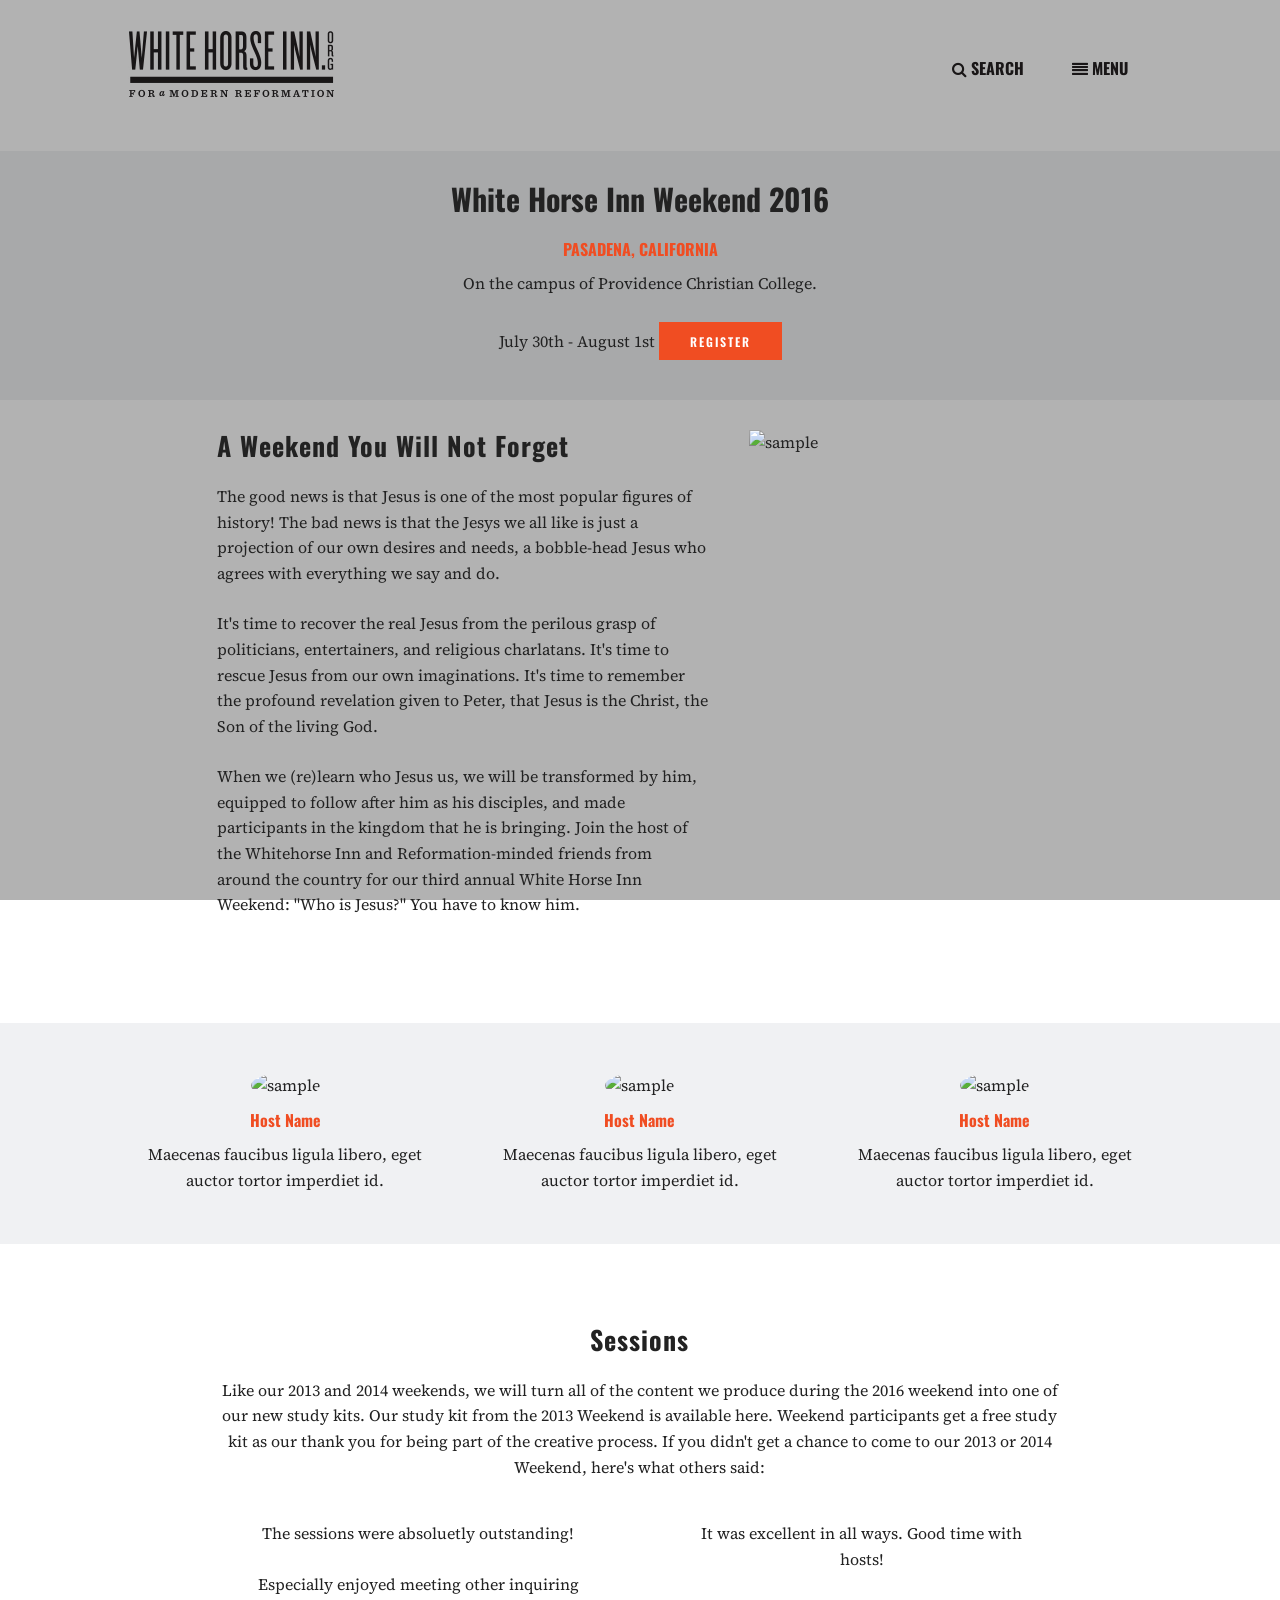
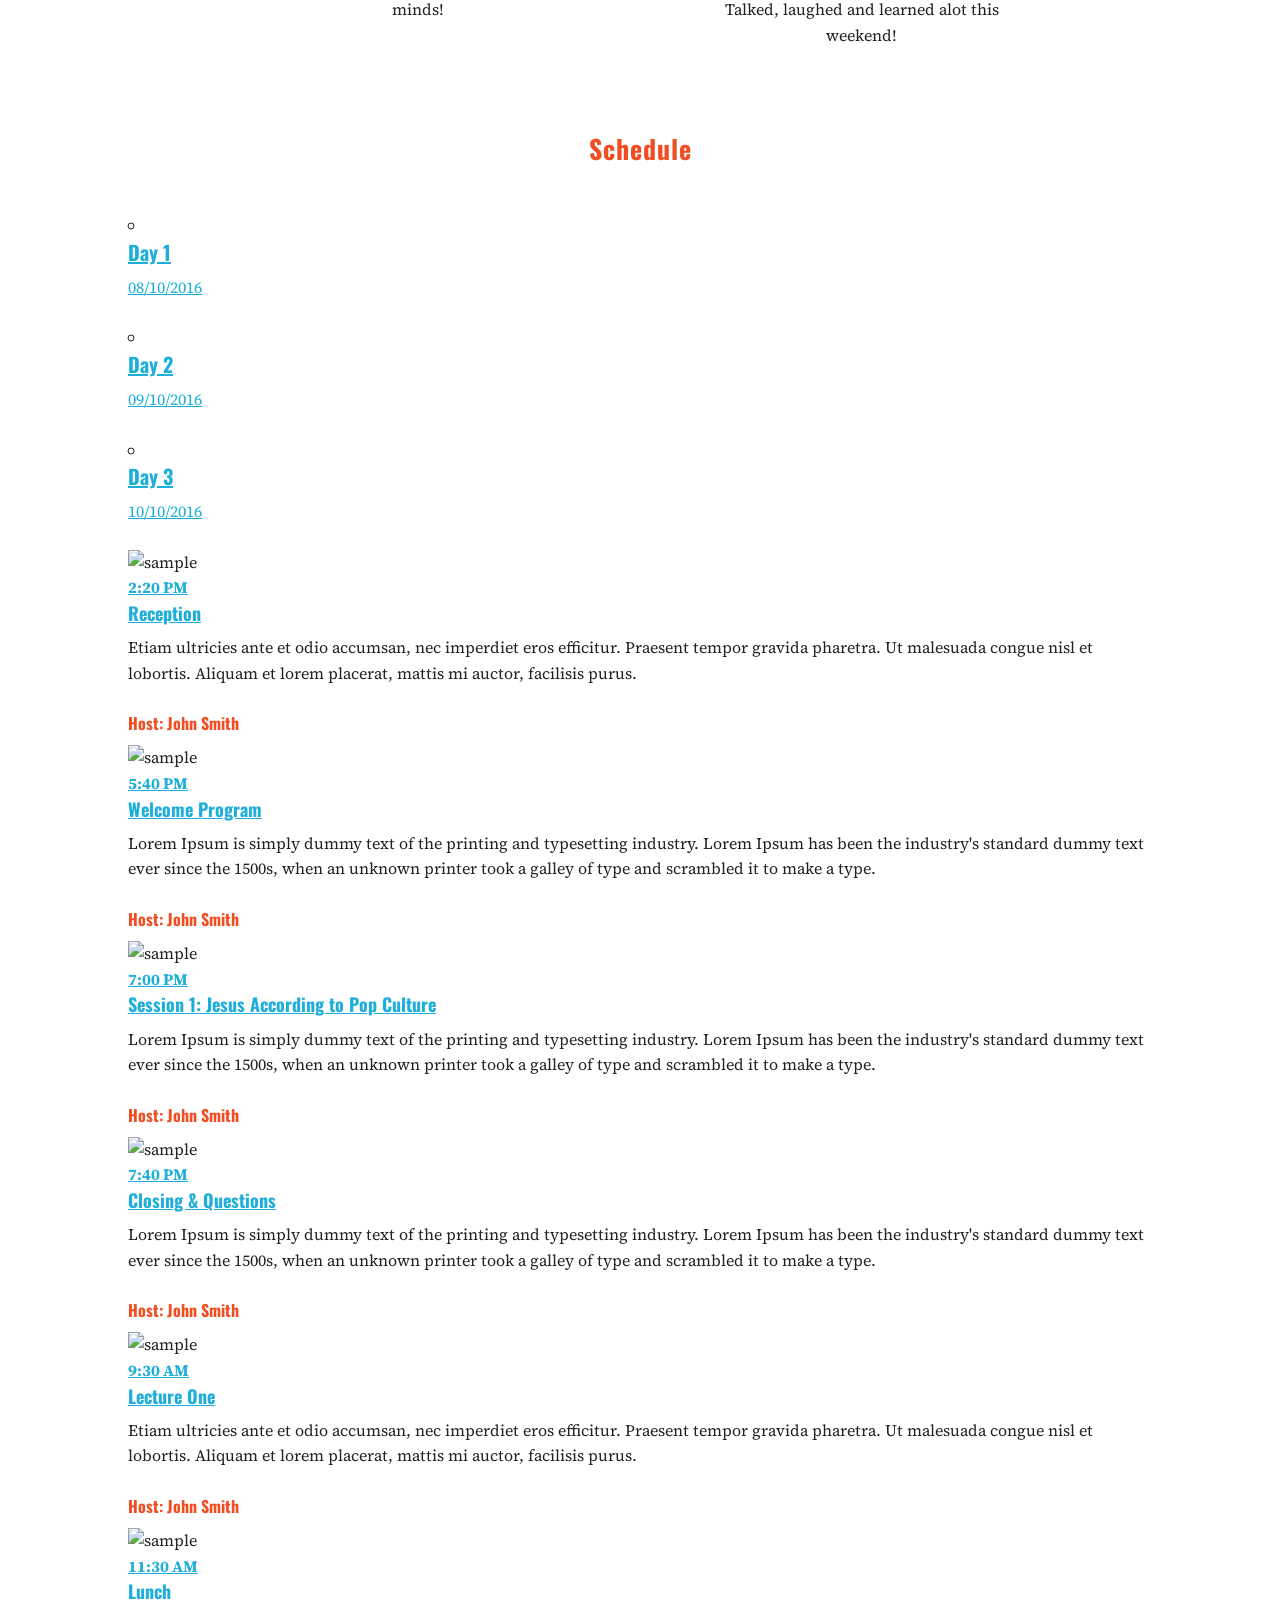
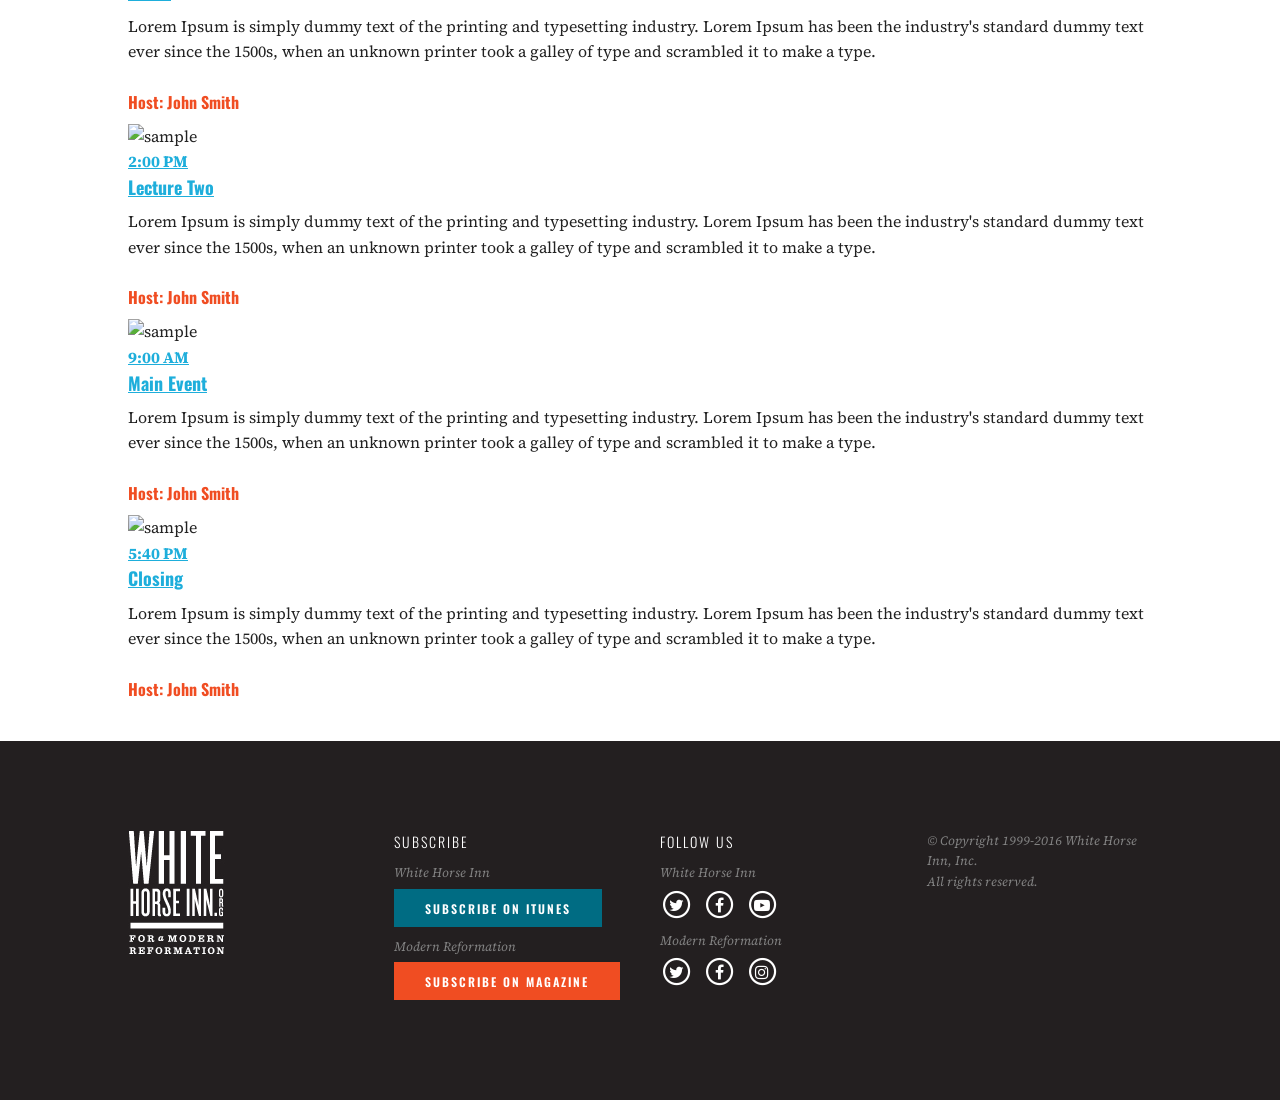
==== event.html @ f47a6677 "Create event.html" ====
<!DOCTYPE html>
<html lang="en">
<head>
	<meta charset="utf-8">
	<title>WHI - Page</title>
	<meta name="description" content="">
	<meta name="author" content="">
	<meta name="viewport" content="width=device-width, initial-scale=1">
	<link href='https://fonts.googleapis.com/css?family=Source+Serif+Pro:400,600,700|Oswald:400,300,700' rel='stylesheet' type='text/css'>
	<link rel="stylesheet" href="https://maxcdn.bootstrapcdn.com/font-awesome/4.5.0/css/font-awesome.min.css">
	<link rel="stylesheet" href="css/normalize.css">
	<link rel="stylesheet" href="css/skeleton.css">
	<link rel="stylesheet" href="css/schedule.css">
	<link rel="icon" type="image/png" href="images/favicon.png">
	<link rel="stylesheet" type="text/css" href="css/jetmenu.css">
	<link rel="stylesheet" type="text/css" href="css/schedule.css">
</head>
<body>
	<header>
		<div class="container">
			<a id="logo" href="index.html"><img src="images/whitehorseinn-logo.jpg" alt="White Horse Inn" /></a>
			<ul class="jetmenu">
				<li class="right">
					<a href="#"><i class="fa fa-align-justify"></i> Menu</a>
					<div class="megamenu full-width">
						<div class="row">
							<div class="col2">
								<h2>Broadcast</h2>
								<ul>
									<li><a href="#">Radio Show</a></li>
									<li><a href="#">Archives</a></li>
									<li><a href="#">Subscribe on iTunes</a></li>
									<li><a href="#">Soundcloud</a></li>
								</ul>
								<ul class="social">
									<li>
										<a href="#">
										<span class="fa-stack">
						  					<i class="fa fa-circle-thin fa-stack-2x"></i>
						  					<i class="fa fa-twitter fa-stack-1x"></i>
										</span>
										</a>
									</li>
									<li>
										<a href="#">
										<span class="fa-stack">
						  					<i class="fa fa-circle-thin fa-stack-2x"></i>
						  					<i class="fa fa-facebook fa-stack-1x"></i>
										</span>
										</a>
									</li>
									<li>
										<a href="#">
										<span class="fa-stack">
						  					<i class="fa fa-circle-thin fa-stack-2x"></i>
						  					<i class="fa fa-youtube-play fa-stack-1x"></i>
										</span>
										</a>
									</li>
								</ul>
							</div>
							<div class="col2">
								<h2>Modern Reformation</h2>
								<ul>
									<li><a href="#">Magazine Home</a></li>
									<li><a href="#">Archives</a></li>
									<li><a href="#">Author Index</a></li>
									<li><a href="#">Book Review Index</a></li>
									<li><a href="#">Chronological Index</a></li>
									<li><a href="#">Login</a></li>
									<li><a class="button" href="#">Subscribe to Magazine</a></li>
								</ul>
								<ul class="social">
									<li>
										<a href="#">
										<span class="fa-stack">
						  					<i class="fa fa-circle-thin fa-stack-2x"></i>
						  					<i class="fa fa-twitter fa-stack-1x"></i>
										</span>
										</a>
									</li>
									<li>
										<a href="#">
										<span class="fa-stack">
						  					<i class="fa fa-circle-thin fa-stack-2x"></i>
						  					<i class="fa fa-facebook fa-stack-1x"></i>
										</span>
										</a>
									</li>
									<li>
										<a href="#">
										<span class="fa-stack">
						  					<i class="fa fa-circle-thin fa-stack-2x"></i>
						  					<i class="fa fa-instagram fa-stack-1x"></i>
										</span>
										</a>
									</li>
								</ul>
							</div>
							<div class="col2">
								<h2>White Horse Inn</h2>
								<ul>
									<li><a href="#">About</a></li>
									<li><a href="#">Shop and Books</a></li>
									<li><a href="#">Customer Service</a></li>
									<li><a href="#">Blog</a></li>
									<li><a href="#">Press Kit</a></li>
									<li><a href="#">Newsletter</a></li>
									<li><a href="#">Events</a></li>
									<li><a class="button" href="#">Support Us</a></li>
								</ul>
							</div>
						</div>
					</div>
				</li>
				<li class="right"><a href="#"><i class="fa fa-search"></i> Search</a></li>
			</ul>
		</div>
	</header>
	
	<div class="module hero center-text" style="background: url('http://placehold.it/1170x330') no-repeat #f0f1f3; background-size: cover;">
		<div class="overlay"></div>
		<div class="container">
			<h1>White Horse Inn Weekend 2016</h1>
			<h5>PASADENA, CALIFORNIA</h5>
			<p>On the campus of Providence Christian College.</p>
			<span class="event-date">July 30th - August 1st</span>
			<a class="button large orange">Register</a>
		</div>
	</div>
	
	<div class="module">
		<div class="container">
			<div class="row">
				<div class="six columns offset-by-one">
					<h2>A Weekend You Will Not Forget</h2>
					<p>The good news is that Jesus is one of the most popular figures of history! The bad news is that the Jesys we all like is just a projection of our own desires and needs, a bobble-head Jesus who agrees with everything we say and do.</p>
					<p>It's time to recover the real Jesus from the perilous grasp of politicians, entertainers, and religious charlatans. It's time to rescue Jesus from our own imaginations. It's time to remember the profound revelation given to Peter, that Jesus is the Christ, the Son of the living God.</p>
					<p>When we (re)learn who Jesus us, we will be transformed by him, equipped to follow after him as his disciples, and made participants in the kingdom that he is bringing. Join the host of the Whitehorse Inn and Reformation-minded friends from around the country for our third annual White Horse Inn Weekend: "Who is Jesus?" You have to know him.</p>
				</div>
				<div class="four columns">
					<img src="http://placehold.it/370x370" alt="sample" />
				</div>
			</div>
		</div>
	</div>
	
	<div class="module full-width grey center-text">
		<div class="container">
			<div class="row">
				<div class="four columns">
					<img class="circle" src="http://placehold.it/170x170" alt="sample" />
					<h5>Host Name</h5>
					<p>Maecenas faucibus ligula libero, eget auctor tortor imperdiet id.</p>
				</div>
				<div class="four columns">
					<img class="circle" src="http://placehold.it/170x170" alt="sample" />
					<h5>Host Name</h5>
					<p>Maecenas faucibus ligula libero, eget auctor tortor imperdiet id.</p>
				</div>
				<div class="four columns">
					<img class="circle" src="http://placehold.it/170x170" alt="sample" />
					<h5>Host Name</h5>
					<p>Maecenas faucibus ligula libero, eget auctor tortor imperdiet id.</p>
				</div>
			</div>
		</div>
	</div>
	
	<div class="module center-text">
		<div class="container">
			<div class="row">
				<div class="ten columns offset-by-one">
					<h2>Sessions</h2>
					<p>Like our 2013 and 2014 weekends, we will turn all of the content we produce during the 2016 weekend into one of our new study kits. Our study kit from the 2013 Weekend is available here. Weekend participants get a free study kit as our thank you for being part of the creative process. If you didn't get a chance to come to our 2013 or 2014 Weekend, here's what others said:</p>
				</div>
			</div>
			<div class="row">
				<div class="five columns offset-by-one">
					<blockquote>
						<p>The sessions were absoluetly outstanding!</p>
					</blockquote>
					<blockquote>
						<p>Especially enjoyed meeting other inquiring minds!</p>
					</blockquote>
				</div>
				<div class="five columns">
					<blockquote>
						<p>It was excellent in all ways. Good time with hosts!</p>
					</blockquote>
					<blockquote>
						<p>Talked, laughed and learned alot this weekend!</p>
					</blockquote>
				</div>
			</div>
		</div>
	</div>
	
	<div class="module">
		<div class="container">
			<h2 class="center-text orange">Schedule</h2><br />
			<div class="row schedule">
			<ul class="nav nav-schedule">
				<li class="active"><a href="#schedule3_day1" data-toggle="tab"><h3>Day 1</h3><p class="date">08/10/2016</p></a></li>
				<li><a href="#schedule3_day2" data-toggle="tab"><h3>Day 2</h3><p class="date">09/10/2016</p></a></li>
				<li><a href="#schedule3_day3" data-toggle="tab"><h3>Day 3</h3><p class="date">10/10/2016</p></a></li>
			</ul>

				<div class="tab-content">
					<div id="schedule3_day1" class="tab-pane fade active in">
						<div class="tab-content tab-content-schedule">

							<div id="schedule3_day1_main" class="tab-pane fade active in">
								<div class="panel-group" id="schedule3_day1_main_timeline">
									<div class="panel schedule-item">
										<div class="lecture-icon-wrapper">
											<img src="http://placehold.it/50x50" alt="sample" />
										</div>
										<a data-toggle="collapse" data-parent="#schedule3_day1_main_timeline" href="#schedule3_day1_main_time1" class="schedule-item-toggle">
											<strong class="time highlight">2:20 PM</strong>
											<h4>Reception</h4>
										</a>
										<div id="schedule3_day1_main_time1" class="panel-collapse collapse in schedule-item-body">
											<article>
												<p class="description">Etiam ultricies ante et odio accumsan, nec imperdiet eros efficitur. Praesent tempor gravida pharetra. Ut malesuada congue nisl et lobortis. Aliquam et lorem placerat, mattis mi auctor, facilisis purus.</p>
												<h5>Host: John Smith</h5>
											</article>
										</div>
									</div>

									<div class="panel schedule-item">
										<div class="lecture-icon-wrapper">
											<img src="http://placehold.it/50x50" alt="sample" />
										</div>
										<a data-toggle="collapse" data-parent="#schedule3_day1_main_timeline" href="#schedule3_day1_main_time2" class="schedule-item-toggle collapsed">
											<strong class="time highlight">5:40 PM</strong>
											<h4>Welcome Program</h4>
										</a>
										<div id="schedule3_day1_main_time2" class="panel-collapse collapse schedule-item-body">
											<article>
												<p class="description">Lorem Ipsum is simply dummy text of the printing and typesetting industry. Lorem Ipsum has been the industry's standard dummy text ever since the 1500s, when an unknown printer took a galley of type and scrambled it to make a type.</p>
												<h5>Host: John Smith</h5>
											</article>
										</div>
									</div>
								
									<div class="panel schedule-item">
										<div class="lecture-icon-wrapper">
											<img src="http://placehold.it/50x50" alt="sample" />
										</div>
										<a data-toggle="collapse" data-parent="#schedule3_day1_main_timeline" href="#schedule3_day1_main_time3" class="schedule-item-toggle collapsed">
											<strong class="time highlight">7:00 PM</strong>
											<h4>Session 1: Jesus According to Pop Culture </h4>
										</a>
										<div id="schedule3_day1_main_time3" class="panel-collapse collapse schedule-item-body">
											<article>
												<p class="description">Lorem Ipsum is simply dummy text of the printing and typesetting industry. Lorem Ipsum has been the industry's standard dummy text ever since the 1500s, when an unknown printer took a galley of type and scrambled it to make a type.</p>
												<h5>Host: John Smith</h5>
											</article>
										</div>
									</div>

									<div class="panel schedule-item">
										<div class="lecture-icon-wrapper">
											<img src="http://placehold.it/50x50" alt="sample" />
										</div>
										<a data-toggle="collapse" data-parent="#schedule3_day1_main_timeline" href="#schedule3_day1_main_time4" class="schedule-item-toggle collapsed">
											<strong class="time highlight">7:40 PM</strong>
											<h4>Closing &amp; Questions</h4>
										</a>
										<div id="schedule3_day1_main_time4" class="panel-collapse collapse schedule-item-body">
											<article>
												<p class="description">Lorem Ipsum is simply dummy text of the printing and typesetting industry. Lorem Ipsum has been the industry's standard dummy text ever since the 1500s, when an unknown printer took a galley of type and scrambled it to make a type.</p>
												<h5>Host: John Smith</h5>
											</article>
										</div>
									</div>
								</div>
							</div>
						</div>
					</div>

					<div id="schedule3_day2" class="tab-pane fade in">
						<div class="tab-content tab-content-schedule">
							<div id="schedule3_day2_main" class="tab-pane fade active in">
								<div class="panel-group" id="schedule3_day2_main_timeline">
									<div class="panel schedule-item">
										<div class="lecture-icon-wrapper">
											<img src="http://placehold.it/50x50" alt="sample" />
										</div>
										<a data-toggle="collapse" data-parent="#schedule3_day2_main_timeline" href="#schedule3_day2_main_time1" class="schedule-item-toggle">
											<strong class="time highlight">9:30 AM</strong>
											<h4>Lecture One</h4>
										</a>
										<div id="schedule3_day2_main_time1" class="panel-collapse collapse in schedule-item-body">
											<article>
												<p class="description">Etiam ultricies ante et odio accumsan, nec imperdiet eros efficitur. Praesent tempor gravida pharetra. Ut malesuada congue nisl et lobortis. Aliquam et lorem placerat, mattis mi auctor, facilisis purus.</p>
												<h5>Host: John Smith</h5>
											</article>
										</div>
									</div>

									<div class="panel schedule-item">
										<div class="lecture-icon-wrapper">
											<img src="http://placehold.it/50x50" alt="sample" />
										</div>
										<a data-toggle="collapse" data-parent="#schedule3_day2_main_timeline" href="#schedule3_day2_main_time3" class="schedule-item-toggle collapsed">
											<strong class="time highlight">11:30 AM</strong>
											<h4>Lunch</h4>
										</a>
										<div id="schedule3_day2_main_time3" class="panel-collapse collapse schedule-item-body">
											<article>
												<p class="description">Lorem Ipsum is simply dummy text of the printing and typesetting industry. Lorem Ipsum has been the industry's standard dummy text ever since the 1500s, when an unknown printer took a galley of type and scrambled it to make a type.</p>
												<h5>Host: John Smith</h5>
											</article>
										</div>
									</div>

									<div class="panel schedule-item">
										<div class="lecture-icon-wrapper">
											<img src="http://placehold.it/50x50" alt="sample" />
										</div>
										<a data-toggle="collapse" data-parent="#schedule3_day2_main_timeline" href="#schedule3_day2_main_time4" class="schedule-item-toggle collapsed">
											<strong class="time highlight">2:00 PM</strong>
											<h4>Lecture Two</h4>
										</a>
										<div id="schedule3_day2_main_time4" class="panel-collapse collapse schedule-item-body">
											<article>
												<p class="description">Lorem Ipsum is simply dummy text of the printing and typesetting industry. Lorem Ipsum has been the industry's standard dummy text ever since the 1500s, when an unknown printer took a galley of type and scrambled it to make a type.</p>
												<h5>Host: John Smith</h5>
											</article>
										</div>
									</div>
								</div>
							</div>
						</div>
					</div>

					<div id="schedule3_day3" class="tab-pane fade in">
						<div class="tab-content tab-content-schedule">
							<div id="schedule3_day3_main" class="tab-pane fade active in">
								<div class="panel-group" id="schedule3_day3_main_timeline">
									<div class="panel schedule-item">
										<div class="lecture-icon-wrapper">
											<img src="http://placehold.it/50x50" alt="sample" />
										</div>
										<a data-toggle="collapse" data-parent="#schedule3_day3_main_timeline" href="#schedule3_day3_main_time1" class="schedule-item-toggle">
											<strong class="time highlight">9:00 AM</strong>
											<h4>Main Event</h4>
										</a>
										<div id="schedule3_day3_main_time1" class="panel-collapse collapse in schedule-item-body">
											<article>
												<p class="description">Lorem Ipsum is simply dummy text of the printing and typesetting industry. Lorem Ipsum has been the industry's standard dummy text ever since the 1500s, when an unknown printer took a galley of type and scrambled it to make a type.</p>
												<h5>Host: John Smith</h5>
											</article>
										</div>
									</div>

									<div class="panel schedule-item">
										<div class="lecture-icon-wrapper">
											<img src="http://placehold.it/50x50" alt="sample" />
										</div>
										<a data-toggle="collapse" data-parent="#schedule3_day3_main_timeline" href="#schedule3_day3_main_time2" class="schedule-item-toggle collapsed">
											<strong class="time highlight">5:40 PM</strong>
											<h4>Closing</h4>
										</a>
										<div id="schedule3_day3_main_time2" class="panel-collapse collapse schedule-item-body">
											<article>
												<p class="description">Lorem Ipsum is simply dummy text of the printing and typesetting industry. Lorem Ipsum has been the industry's standard dummy text ever since the 1500s, when an unknown printer took a galley of type and scrambled it to make a type.</p>
												<h5>Host: John Smith</h5>
											</article>
										</div>
									</div>
								</div>
							</div>
						</div>
					</div>
				</div>
			</div>
		</div>
	</div>

	<footer>
		<div class="container">
			<div class="row">
				<div class="three columns">
					<img src="images/footer-logo.png" alt="White Horse Inn" />
				</div>
				<div class="three columns">
					<h6>Subscribe</h6>
					<small>White Horse Inn</small>
					<a class="button blue" href="#">Subscribe on iTunes</a>
					<small>Modern Reformation</small>
					<a class="button orange" href="#">Subscribe on Magazine</a>
				</div>
				<div class="three columns">
					<h6>Follow Us</h6>
					<div class="row">
						<small>White Horse Inn</small>
						<ul class="social">
							<li>
								<a href="#">
								<span class="fa-stack">
				  					<i class="fa fa-circle-thin fa-stack-2x"></i>
				  					<i class="fa fa-twitter fa-stack-1x"></i>
								</span>
								</a>
							</li>
							<li>
								<a href="#">
								<span class="fa-stack">
				  					<i class="fa fa-circle-thin fa-stack-2x"></i>
				  					<i class="fa fa-facebook fa-stack-1x"></i>
								</span>
								</a>
							</li>
							<li>
								<a href="#">
								<span class="fa-stack">
				  					<i class="fa fa-circle-thin fa-stack-2x"></i>
				  					<i class="fa fa-youtube-play fa-stack-1x"></i>
								</span>
								</a>
							</li>
						</ul>
					</div>
					<div class="row">
						<small>Modern Reformation</small>
						<ul class="social">
							<li>
								<a href="#">
									<span class="fa-stack">
					  					<i class="fa fa-circle-thin fa-stack-2x"></i>
					  					<i class="fa fa-twitter fa-stack-1x"></i>
									</span>
								</a>
							</li>
							<li>
								<a href="#">
									<span class="fa-stack">
					  					<i class="fa fa-circle-thin fa-stack-2x"></i>
					  					<i class="fa fa-facebook fa-stack-1x"></i>
									</span>
								</a>
							</li>
							<li>
								<a href="#">
									<span class="fa-stack">
					  					<i class="fa fa-circle-thin fa-stack-2x"></i>
					  					<i class="fa fa-instagram fa-stack-1x"></i>
									</span>
								</a>
							</li>
						</ul>
					</div>
				</div>
				<div class="three columns">
					<small>&copy; Copyright 1999-2016 White Horse Inn, Inc.<br />All rights reserved.</small>
				</div>
			</div>
		</div>
	</footer>
		
<script type="text/javascript" src="js/jquery-2.1.4.min.js"></script>
<script type="text/javascript" src="js/jetmenu.js"></script>
<script type="text/javascript" src="js/bootstrap.min.js"></script>

<script type="text/javascript">
     jQuery(document).ready(function() {
          $().jetmenu();
     });
</script>
</body>
</html>
---- css/skeleton.css ----
/*
* Skeleton V2.0.4
* Copyright 2014, Dave Gamache
* www.getskeleton.com
* Free to use under the MIT license.
* http://www.opensource.org/licenses/mit-license.php
* 12/29/2014
*/

/* Grid
–––––––––––––––––––––––––––––––––––––––––––––––––– */
.container {
  position: relative;
  width: 100%;
  max-width: 1170px;
  margin: 0 auto;
  padding: 0 20px;
  box-sizing: border-box; }
.column,
.columns {
  width: 100%;
  float: left;
  box-sizing: border-box; }

/* For devices larger than 400px */
@media (min-width: 400px) {
  .container {
    width: 85%;
    padding: 0; }
}

/* For devices larger than 550px */
@media (min-width: 960px) {
  .container {
    width: 80%; }
  .column,
  .columns {
    margin-left: 4%; }
  .column:first-child,
  .columns:first-child {
    margin-left: 0; }

  .one.column,
  .one.columns                    { width: 4.66666666667%; }
  .two.columns                    { width: 13.3333333333%; }
  .three.columns                  { width: 22%;            }
  .four.columns                   { width: 30.6666666667%; }
  .five.columns                   { width: 39.3333333333%; }
  .six.columns                    { width: 48%;            }
  .seven.columns                  { width: 56.6666666667%; }
  .eight.columns                  { width: 65.3333333333%; }
  .nine.columns                   { width: 74.0%;          }
  .ten.columns                    { width: 82.6666666667%; }
  .eleven.columns                 { width: 91.3333333333%; }
  .twelve.columns                 { width: 100%; margin-left: 0; }

  .one-third.column               { width: 30.6666666667%; }
  .two-thirds.column              { width: 65.3333333333%; }

  .one-half.column                { width: 48%; }

  /* Offsets */
  .offset-by-one.column,
  .offset-by-one.columns          { margin-left: 8.66666666667%; }
  .offset-by-two.column,
  .offset-by-two.columns          { margin-left: 17.3333333333%; }
  .offset-by-three.column,
  .offset-by-three.columns        { margin-left: 26%;            }
  .offset-by-four.column,
  .offset-by-four.columns         { margin-left: 34.6666666667%; }
  .offset-by-five.column,
  .offset-by-five.columns         { margin-left: 43.3333333333%; }
  .offset-by-six.column,
  .offset-by-six.columns          { margin-left: 52%;            }
  .offset-by-seven.column,
  .offset-by-seven.columns        { margin-left: 60.6666666667%; }
  .offset-by-eight.column,
  .offset-by-eight.columns        { margin-left: 69.3333333333%; }
  .offset-by-nine.column,
  .offset-by-nine.columns         { margin-left: 78.0%;          }
  .offset-by-ten.column,
  .offset-by-ten.columns          { margin-left: 86.6666666667%; }
  .offset-by-eleven.column,
  .offset-by-eleven.columns       { margin-left: 95.3333333333%; }

  .offset-by-one-third.column,
  .offset-by-one-third.columns    { margin-left: 34.6666666667%; }
  .offset-by-two-thirds.column,
  .offset-by-two-thirds.columns   { margin-left: 69.3333333333%; }

  .offset-by-one-half.column,
  .offset-by-one-half.columns     { margin-left: 52%; }

}


/* Base Styles
–––––––––––––––––––––––––––––––––––––––––––––––––– */
/* NOTE
html is set to 62.5% so that all the REM measurements throughout Skeleton
are based on 10px sizing. So basically 1.5rem = 15px :) */
html {
  font-size: 62.5%; }
body {
  font-size: 1.6em; /* currently ems cause chrome bug misinterpreting rems on body element */
  line-height: 1.6;
  font-weight: 400;
  font-family: 'Source Serif Pro', serif;
  color: #222; }

img {
	max-width: 100%;
	}


/* Typography
–––––––––––––––––––––––––––––––––––––––––––––––––– */
h1, h2, h3, h4, h5, h6 {
  font-family: 'Oswald', sans-serif;
  margin-top: 0;
  font-weight: bold; }
h1 { font-size: 3.0rem; line-height: 1.2; }
h2 { font-size: 2.6rem; line-height: 1.25; letter-spacing: .1rem; }
h3 { font-size: 2.0rem; line-height: 1.3; margin-bottom: 1rem; }
h4 { font-size: 1.8rem; line-height: 1.35; margin-bottom: 1rem; }
h5 { font-size: 1.6rem; line-height: 1.5; margin-bottom: 1rem; color: #f04d22; }
h6 { font-size: 1.4rem; line-height: 1.6; font-weight: 300; letter-spacing: 2px; text-transform: uppercase; margin-bottom: 1rem; }

p {
  margin-top: 0; }

.center-text {
	text-align: center;
	}
	
.blue {
	color: #006c83;
	}
	
.orange {
	color: #f04d22;
	}


/* Links
–––––––––––––––––––––––––––––––––––––––––––––––––– */
a {
  color: #1EAEDB; }
a:hover {
  color: #0FA0CE; }


/* Buttons
–––––––––––––––––––––––––––––––––––––––––––––––––– */
.button,
button,
input[type="submit"],
input[type="reset"],
input[type="button"] {
  display: inline-block;
  height: 38px;
  padding: 0 30px;
  color: #555;
  text-align: center;
  font-size: 12px;
  font-family: 'Oswald', sans-serif;
  font-weight: 600;
  line-height: 38px;
  letter-spacing: .2rem;
  text-transform: uppercase;
  text-decoration: none;
  white-space: nowrap;
  background-color: transparent;
  border: 1px solid #bbb;
  cursor: pointer;
  box-sizing: border-box; }
.button:hover,
button:hover,
input[type="submit"]:hover,
input[type="reset"]:hover,
input[type="button"]:hover,
.button:focus,
button:focus,
input[type="submit"]:focus,
input[type="reset"]:focus,
input[type="button"]:focus {
  color: #333;
  border-color: #888;
  outline: 0; }
.button.button-primary,
button.button-primary,
input[type="submit"].button-primary,
input[type="reset"].button-primary,
input[type="button"].button-primary {
  color: #FFF;
  background-color: #33C3F0;
  border-color: #33C3F0; }
.button.button-primary:hover,
button.button-primary:hover,
input[type="submit"].button-primary:hover,
input[type="reset"].button-primary:hover,
input[type="button"].button-primary:hover,
.button.button-primary:focus,
button.button-primary:focus,
input[type="submit"].button-primary:focus,
input[type="reset"].button-primary:focus,
input[type="button"].button-primary:focus {
  color: #FFF;
  background-color: #1EAEDB;
  border-color: #1EAEDB; }

.button.blue {
	background: #006c83;
	color: #fff;
	border: 1px solid #006c83;
	}
	
.button.orange {
	background: #f04d22;
	color: #fff;
	border: 1px solid #f04d22;
	}


/* Forms
–––––––––––––––––––––––––––––––––––––––––––––––––– */
input[type="email"],
input[type="number"],
input[type="search"],
input[type="text"],
input[type="tel"],
input[type="url"],
input[type="password"],
textarea,
select {
  height: 38px;
  padding: 6px 10px; /* The 6px vertically centers text on FF, ignored by Webkit */
  background-color: #fff;
  border: 1px solid #D1D1D1;
  border-radius: 0;
  box-shadow: none;
  box-sizing: border-box;
  font-family: 'Oswald', sans-serif; }
/* Removes awkward default styles on some inputs for iOS */
input[type="email"],
input[type="number"],
input[type="search"],
input[type="text"],
input[type="tel"],
input[type="url"],
input[type="password"],
textarea {
  -webkit-appearance: none;
     -moz-appearance: none;
          appearance: none; }
textarea {
  min-height: 65px;
  padding-top: 6px;
  padding-bottom: 6px; }
input[type="email"]:focus,
input[type="number"]:focus,
input[type="search"]:focus,
input[type="text"]:focus,
input[type="tel"]:focus,
input[type="url"]:focus,
input[type="password"]:focus,
textarea:focus,
select:focus {
  border: 1px solid #f04d22;
  outline: 0; }
label,
legend {
  display: block;
  margin-bottom: .5rem;
  font-weight: 600; }
fieldset {
  padding: 0;
  border-width: 0; }
input[type="checkbox"],
input[type="radio"] {
  display: inline; }
label > .label-body {
  display: inline-block;
  margin-left: .5rem;
  font-weight: normal; }


/* Lists
–––––––––––––––––––––––––––––––––––––––––––––––––– */
ul {
  list-style: circle inside; }
ol {
  list-style: decimal inside; }
ol, ul {
  padding-left: 0;
  margin-top: 0; }
ul ul,
ul ol,
ol ol,
ol ul {
  margin: 1.5rem 0 1.5rem 3rem;
  font-size: 90%; }
li {
  margin-bottom: 1rem; }

.jetmenu li > .megamenu ul.social {
	width: 100%;
	}

.jetmenu li > .megamenu ul.social li {
	float: left;
	width: 30px;
	display: inline-block;
	margin: 0 13px 0 0;
	}

/* Tables
–––––––––––––––––––––––––––––––––––––––––––––––––– */
th,
td {
  padding: 12px 15px;
  text-align: left;
  border-bottom: 1px solid #E1E1E1; }
th:first-child,
td:first-child {
  padding-left: 0; }
th:last-child,
td:last-child {
  padding-right: 0; }


/* Spacing
–––––––––––––––––––––––––––––––––––––––––––––––––– */
button,
.button {
  margin-bottom: 1rem; }
input,
textarea,
select,
fieldset {
  margin-bottom: 1.5rem; }
pre,
blockquote,
dl,
figure,
table,
p,
ul,
ol,
form {
  margin-bottom: 2.5rem; }


/* Utilities
–––––––––––––––––––––––––––––––––––––––––––––––––– */
.u-full-width {
  width: 100%;
  box-sizing: border-box; }
.u-max-full-width {
  max-width: 100%;
  box-sizing: border-box; }
.u-pull-right {
  float: right; }
.u-pull-left {
  float: left; }


/* Misc
–––––––––––––––––––––––––––––––––––––––––––––––––– */
hr {
	margin-top: 1.5rem;
	margin-bottom: 2.5rem;
	border-width: 0;
	border-top: 1px solid #E1E1E1; 
	}
	
.overlay {
	background: rgba(0,0,0,0.3);
	position: absolute;
	top: 0;
	left: 0;
	width: 100%;
	height: 100%;
	}


/* Clearing
–––––––––––––––––––––––––––––––––––––––––––––––––– */

/* Self Clearing Goodness */
.container:after,
.row:after,
.u-cf {
  content: "";
  display: table;
  clear: both; }

/* Header
–––––––––––––––––––––––––––––––––––––––––––––––––– */

a#logo {
	display: inline-block;
	position: relative;
	top: 30px;
	}
	
/* Module Styling
–––––––––––––––––––––––––––––––––––––––––––––––––– */

.module {
	padding: 30px 0;	
	}
	
.full-width {
	padding: 50px 0 25px 0;
	margin: 50px 0;
	}
	
.full-width.grey {
	background: #f0f1f3;
	}
	
.circle {
	border-radius: 50%;
	margin-bottom: 1rem;
	}
	
.title.left {
	text-align: left;
	}
	
.title.right {
	text-align: right;
	}
	
.title.center {
	text-align: center;
	}
	
/* Featured Items
–––––––––––––––––––––––––––––––––––––––––––––––––– */

.module.featured-items {
	padding: 0;
	margin: 0 0 2rem 0;
	background: #f0f1f3;
	}
	
.featured-items .row.blue {
	background: #006c83;
	}
	
.featured-items .main-item {
	position: relative;
	}
	
.featured-items .main-item .item-content {
	position: absolute;
    bottom: 2.5rem;
    left: 2.5rem;
	color: #fff;
	}
	
.featured-items .item-container {
	float: left;
	width: 30.6666666667%;
	height: 418px;
	}
	
	@media (max-width: 960px) {
		.featured-items .item-container {
			width: 100%;
			}
		}
	
.featured-items .item {
	display: table;
	height: 25%;
	width: 100%;
	padding: 0 6.6%;
	text-decoration: none;
	}
	
	@media (max-width: 960px) {
		.featured-items .item {
			width: 96%;
			padding: 0 2%;
			}
		}
		
.featured-items .item:hover {
	opacity: 0.8;
	}
	
.featured-items .row.blue .item {
	background: rgb(38,130,149);
	background: -moz-linear-gradient(top,  rgba(38,130,149,1) 0%, rgba(1,93,112,1) 100%);
	background: -webkit-linear-gradient(top,  rgba(38,130,149,1) 0%,rgba(1,93,112,1) 100%);
	background: linear-gradient(to bottom,  rgba(38,130,149,1) 0%,rgba(1,93,112,1) 100%);
	filter: progid:DXImageTransform.Microsoft.gradient( startColorstr='#268295', endColorstr='#015d70',GradientType=0 );
	}
	
.featured-items .item .item-content {
	display: table-cell;
	vertical-align: middle;
	}
	
.featured-items .item h2 {
	color: #fff;
    font-size: 2rem;
    font-weight: 300;
	}
	
.featured-items span.number {
	font-size: 1.3rem;
	font-family: 'Oswald', sans-serif;
	color: #fff;
	opacity: 0.8;
	}
	
.featured-items span.number:before {
	content: "#";
	}

/* Post Listings
–––––––––––––––––––––––––––––––––––––––––––––––––– */	
	
.post-list .post-item {
	border: 1px solid #e8ecf0;
	box-sizing: border-box;
	}
	
.post-list  .post-item-excerpt {
	padding: .3rem 1.4rem 0 1.4rem;
	}
	
.post-item h2 {
	font-size: 1.9rem;
	margin-bottom: 1rem;
	font-weight: 300;
	letter-spacing: 0;
	}
	
.post-item .meta-data {
	font-family: 'Oswald', sans-serif;
	text-transform: uppercase;
	font-size: 1.3rem;
	font-weight: 600;
	letter-spacing: 2px;
	margin-bottom: .7rem;
	color: #bfc0c4;
	}
	
.post-item .author {
	color: #f14e23;
	}
	
/* Upcoming Shows
–––––––––––––––––––––––––––––––––––––––––––––––––– */

.upcoming-show {
	background: #edeef0;
  	font-family: 'Oswald', sans-serif;
	position: relative;
	}
	
.upcoming-show h4 {
	font-size: 2.1rem;
	padding: .66em 30px .66em 70px;
	}
	
.upcoming-show span.show-date {
	display: inline-block;
	position: absolute;
	top: 0;
	left: 0;
    background: #006c83;
    color: #fff;
    text-align: center;
    text-transform: uppercase;
    padding: 10px 15px;
    line-height: 1.8rem;
	}
	
	
/* Videos
–––––––––––––––––––––––––––––––––––––––––––––––––– */

.video {
	position: relative;
	width: 100%;
	}
	
a.play {
	height: 52px;
	width: 52px;
	background: #f04d22;
	position: absolute;
	margin: -26px 0 0 -26px;
	top: 50%;
	left: 50%;
	text-align: center;
	}
	
a.play i {
	font-size: 20px;
	color: #fff;
	line-height: 52px;
	}
	
a.play:hover {
	opacity: 0.8;
	}

/* Station/Group Listings
–––––––––––––––––––––––––––––––––––––––––––––––––– */

.station-group-filter {
	text-align: center;
	margin-bottom: 5rem;
	}
	
.station-group-filter h2 {
	display: inline;
	}
	
.station-group-filter select {
	position: relative;
	display: inline-block;
	margin: 0 0 0 10px;
	}

.stations-list li,
.groups-list li {
	list-style: none;
	}

.stations-list h4,
.groups-list h4 {
	font-size: 1.8rem;
	margin-bottom: 2.2rem;
	color: #006c83;
	text-transform: uppercase;
	letter-spacing: 3px;
	}
	
.stations-list h5,
.groups-list h5 {
	font-size: 1.7rem;
	font-weight: 300;
	text-transform: uppercase;
	margin-bottom: 5px;
	color: #222;
	}
	
.show-time,
.group-location {
	font-size: 1.4rem;
	color: #f04d22;
	text-transform: uppercase;
	letter-spacing: 2px;
	font-family: 'Oswald', sans-serif;
	}


/* Footer
–––––––––––––––––––––––––––––––––––––––––––––––––– */	

footer {
	background: #231f20;
	color: #fff;
	padding: 90px 0;
	}
	
footer small {
	display: block;
	color: #838383;
	font-style: italic;
	}
	
footer .social {
	overflow: hidden;
	margin: 5px 0 10px 0;
	}
	
footer .social li {
	float: left;
	width: 30px;
	display: inline-block;
	margin: 0 13px 0 0;
	}
	
footer .social li a {
	color: #fff;
	}
	
footer .social li a:hover {
	opacity: 0.8;
	}
	
footer .button {
	margin-top: 5px;
	}
	
footer .button:hover {
	opacity: 0.8;
	}
---- css/jetmenu.css ----
/* MENU CONFIGURATION
**********************************************************/
.jetmenu{
	width: 100%;
	padding: 0;
	margin: 0;
	position: relative;
	float: left;
	list-style: none;
	top: -40px;
	text-align: left;
}
.jetmenu li{
	display: inline-block;
	float: left;
}
.jetmenu a{
	-o-transition: all .3s linear;
	-webkit-transition: all .3s linear;
	-moz-transition: all .3s linear;
	transition: all .3s linear;
	outline: none;
	z-index: 10;
}
.jetmenu > li > a{
	padding: 20px 24px;
	color: #242021;
	font-family: 'Oswald', sans-serif;
	font-weight: bold;
	text-decoration: none;
	text-transform: uppercase;
	display: inline-block;
}
.jetmenu > li:hover > a,
.jetmenu > li.active > a{
	background: #231f20;
	color: #fff;
}

/* MEGAMENU
**********************************************************/
.jetmenu > li > .megamenu{
	position: absolute;
	display: none;
	background: #231f20;
	width: 25%;
	top: 0;
	color: #999;
	z-index: 99;
	padding: 40px 50px 40px;
	border-top: 1px solid #000;
	-webkit-box-sizing: border-box;
	-moz-box-sizing: border-box;
	box-sizing: border-box;
}

/* megamenu list */
.jetmenu li > .megamenu ul{
	margin: 0 0 20px 0;
	float: left;
	padding: 0;
	display: block;
	position: relative;
}
.jetmenu li > .megamenu ul li{
	width: 100%;
	padding: 4px 0;
}
.jetmenu li > .megamenu ul li.title{
	margin: 0 0 8px;
	padding: 0 0 5px;
	border-bottom: solid 1px #666;
}

/* megamenu links */
.jetmenu li > .megamenu a{
	color: #fff;
	text-decoration: none;
	-webkit-transition: color 0.3s linear; 
	-moz-transition: color 0.3s linear; 
	-o-transition: color 0.3s linear; 
	transition: color 0.3s linear; 
}
.jetmenu li > .megamenu a:hover{
	color: #fff;
	opacity: 0.8;
	text-decoration: underline;
}

/* to fix right attribute on submenus (menu aligned to left (default)) */
.jetmenu > li.fix-sub > .megamenu,
.jetmenu > li.fix-sub > .megamenu.half-width,
.jetmenu > li.fix-sub > .dropdown{
	right: 0;
}

/* MEGAMENU WIDTHS
**********************************************************/
.jetmenu > li > .megamenu.half-width{
	width: 50%;
}
.jetmenu > li > .megamenu.full-width{
	width: 100%;
	left: 0;
}

/* MEGAMENU GRID SYSTEM
**********************************************************/
.megamenu .row{
	width: 100%;
	margin-top: 15px;
}
.megamenu .row:first-child {
	margin-top: 0;
}
.megamenu .row:before,
.megamenu .row:after {
	display: table;
	content: "";
	line-height: 0;
}
.megamenu .row:after {
	clear: both;
}
.megamenu .row .col1,
.megamenu .row .col2,
.megamenu .row .col3,
.megamenu .row .col4,
.megamenu .row .col5,
.megamenu .row .col6{
	display: block;
	width: 100%;
	min-height: 20px;
	float: left;
	margin-left: 2.127659574468085%;
	-webkit-box-sizing: border-box;
	-moz-box-sizing: border-box;
	box-sizing: border-box;
}
.megamenu .row [class*="col"]:first-child {
	margin-left: 0;
}
.megamenu .row .col1{
	width: 14.893617021276595%;
}
.megamenu .row .col2{
	width: 31.914893617021278%;
}
.megamenu .row .col3{
	width: 48.93617021276595%;
}
.megamenu .row .col4{
	width: 65.95744680851064%;
}
.megamenu .row .col5{
	width: 82.97872340425532%;
}
.megamenu .row .col6{
	width: 100%;
}

/* RIGHT ALIGNMENT (MENU ITEM)
**********************************************************/
.jetmenu > li.right{
	float: right;
}
.jetmenu > li.right > .megamenu,
.jetmenu > li.right > .megamenu.half-width,
.jetmenu > li.right > .dropdown{
	right: 0;
}

/* to fix right attribute on submenus (menu aligned to right) */
.jetmenu > li.jsright{
	float: right;
}
.jetmenu > li.jsright.last > .megamenu,
.jetmenu > li.jsright.last > .megamenu.half-width,
.jetmenu > li.jsright.last > .dropdown{
	right: 0;
}

/* COLLAPSIBLE MENU
**********************************************************/
.jetmenu > li.showhide{
	display: none;
	width: 100%;
	height: 50px;
	cursor: pointer;
	color: #999;
	background: #333;
}
.jetmenu > li.showhide span.title{
	margin: 15px 0 0 25px;
	font-family: 'Open Sans', sans-serif;
	float: left;
}
.jetmenu > li.showhide span.icon{
	margin: 17px 20px;
	float: right;
}
.jetmenu > li.showhide .icon em{
	margin-bottom: 3px;
	display: block;
	width: 20px;
	height: 2px;
	background: #999;
}


/* MENU TYPOGRAPHY
**********************************************************/

.jetmenu h2 {
	font-size: 1.6rem; 
	line-height: 1.25; 
	color: #f44d32;
	text-transform: uppercase;
	}


/* RESPONSIVE LAYOUT
**********************************************************/
@media (max-width: 768px) {
	.jetmenu > li{
		display: block;
		width: 100%;
		box-sizing:border-box;
		-moz-box-sizing:border-box; 
		-webkit-box-sizing:border-box;
	}
	.jetmenu > li > a{
		padding: 15px 25px;
	}
	.jetmenu a{
		width: 100%;
		box-sizing:border-box;
		-moz-box-sizing:border-box; 
		-webkit-box-sizing:border-box; 
	}
	.jetmenu ul.dropdown, 
	.jetmenu ul.dropdown li ul.dropdown{
		width: 100% !important;
		left: 0;
		position: static !important;
		border: none;
		box-sizing:border-box;
		-moz-box-sizing:border-box; 
		-webkit-box-sizing:border-box; 
	}
	.jetmenu ul.dropdown li {
		background: #fff !important;
		border: none;
	}
	.jetmenu ul.dropdown > li > a{
		padding-left: 40px !important;
	}
	.jetmenu > li > .megamenu{
		width: 100% !important;
		position: static;
		border-top: none;
	}
	.jetmenu > li > .megamenu .row [class*="col"]{
		float: none;
		display: block;
		width: 100% !important;
		margin-left: 0;
		margin-top: 15px;
		-webkit-box-sizing: border-box;
		-moz-box-sizing: border-box;
		box-sizing: border-box;
	}
	.jetmenu > li > .megamenu .row:first-child  [class*="col"]:first-child {
		margin-top: 0;
	}
	.jetmenu > li > .megamenu .row{
		margin-top: 0;
	}
	.jetmenu > li > ul.dropdown > li > a{ padding-left: 40px !important; }
	.jetmenu > li > ul.dropdown > li > ul.dropdown > li > a{ padding-left: 60px !important; }
	.jetmenu > li > ul.dropdown > li > ul.dropdown > li > ul.dropdown > li > a{ padding-left: 80px !important; }
}
@media (min-width: 768px) and (max-width: 900px) {
	.jetmenu > li > .megamenu{
		width: 100% !important;
		left: 0 !important;
	}
}
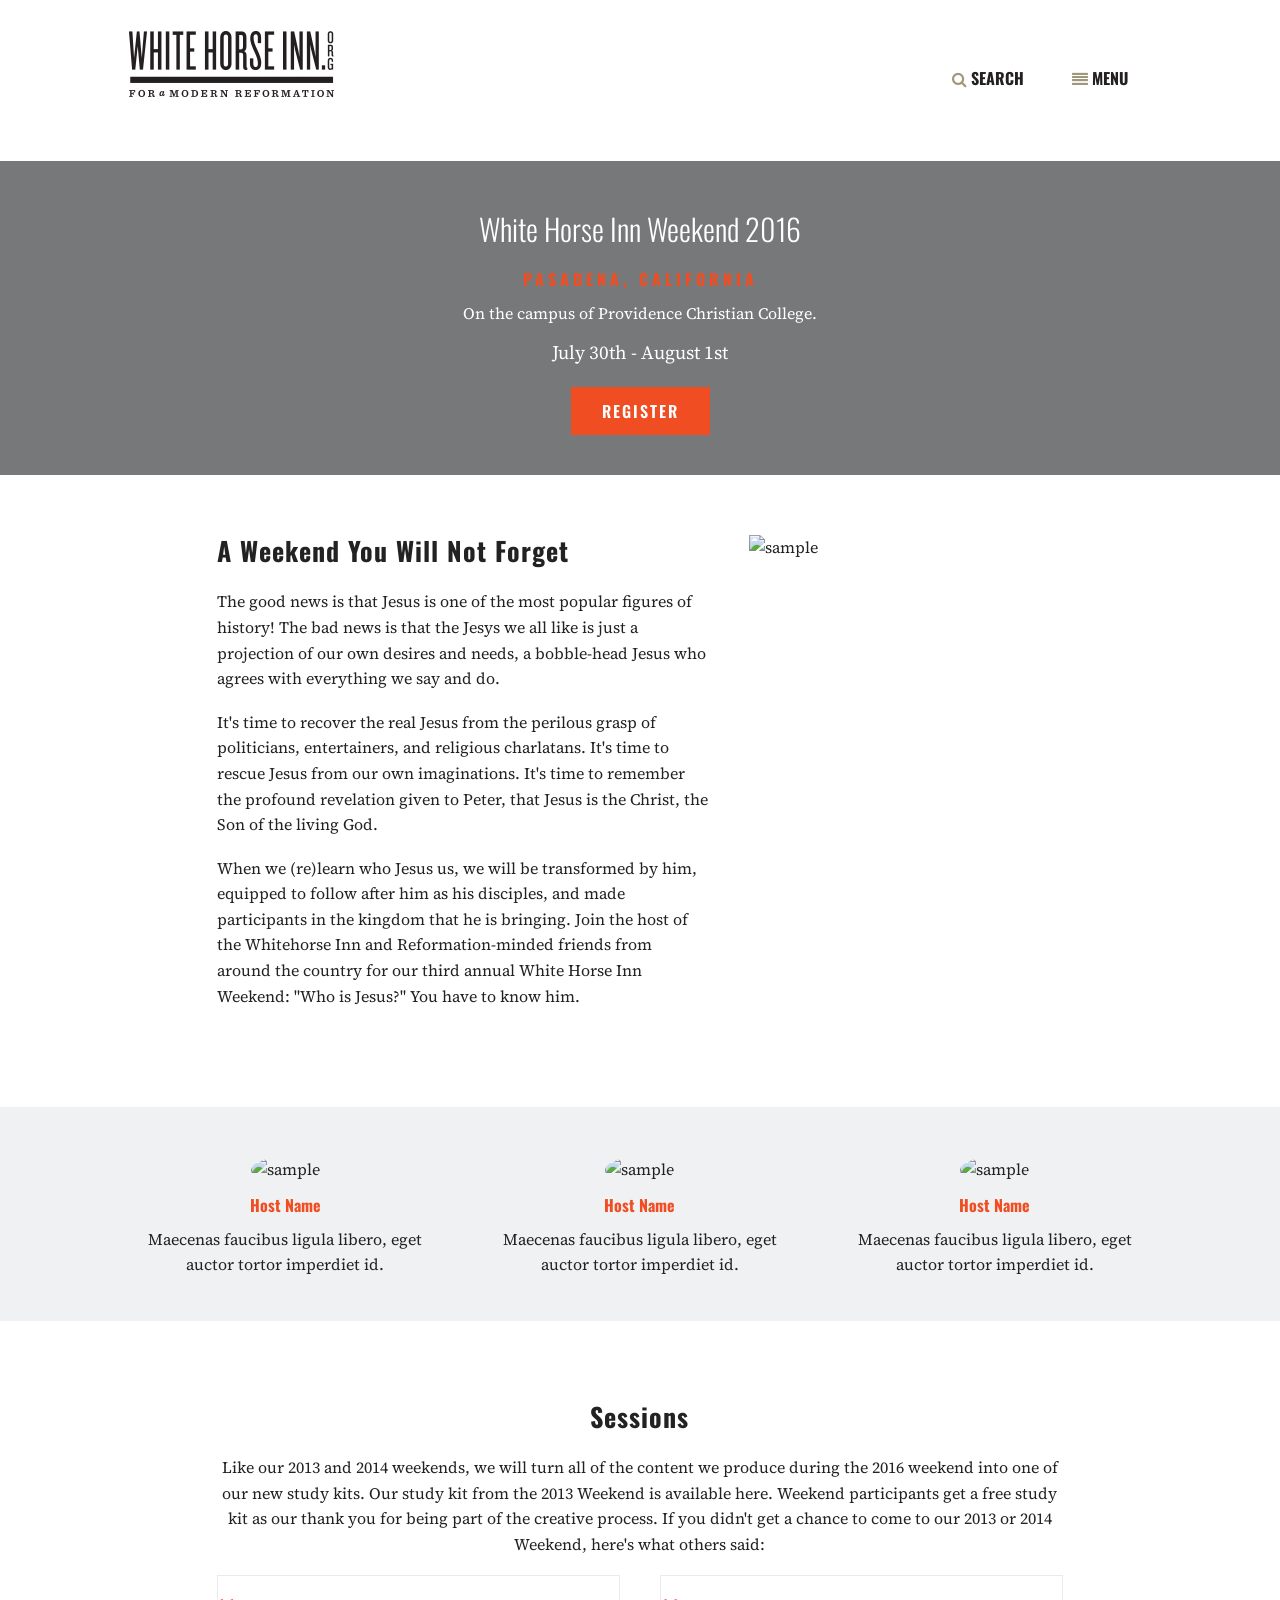
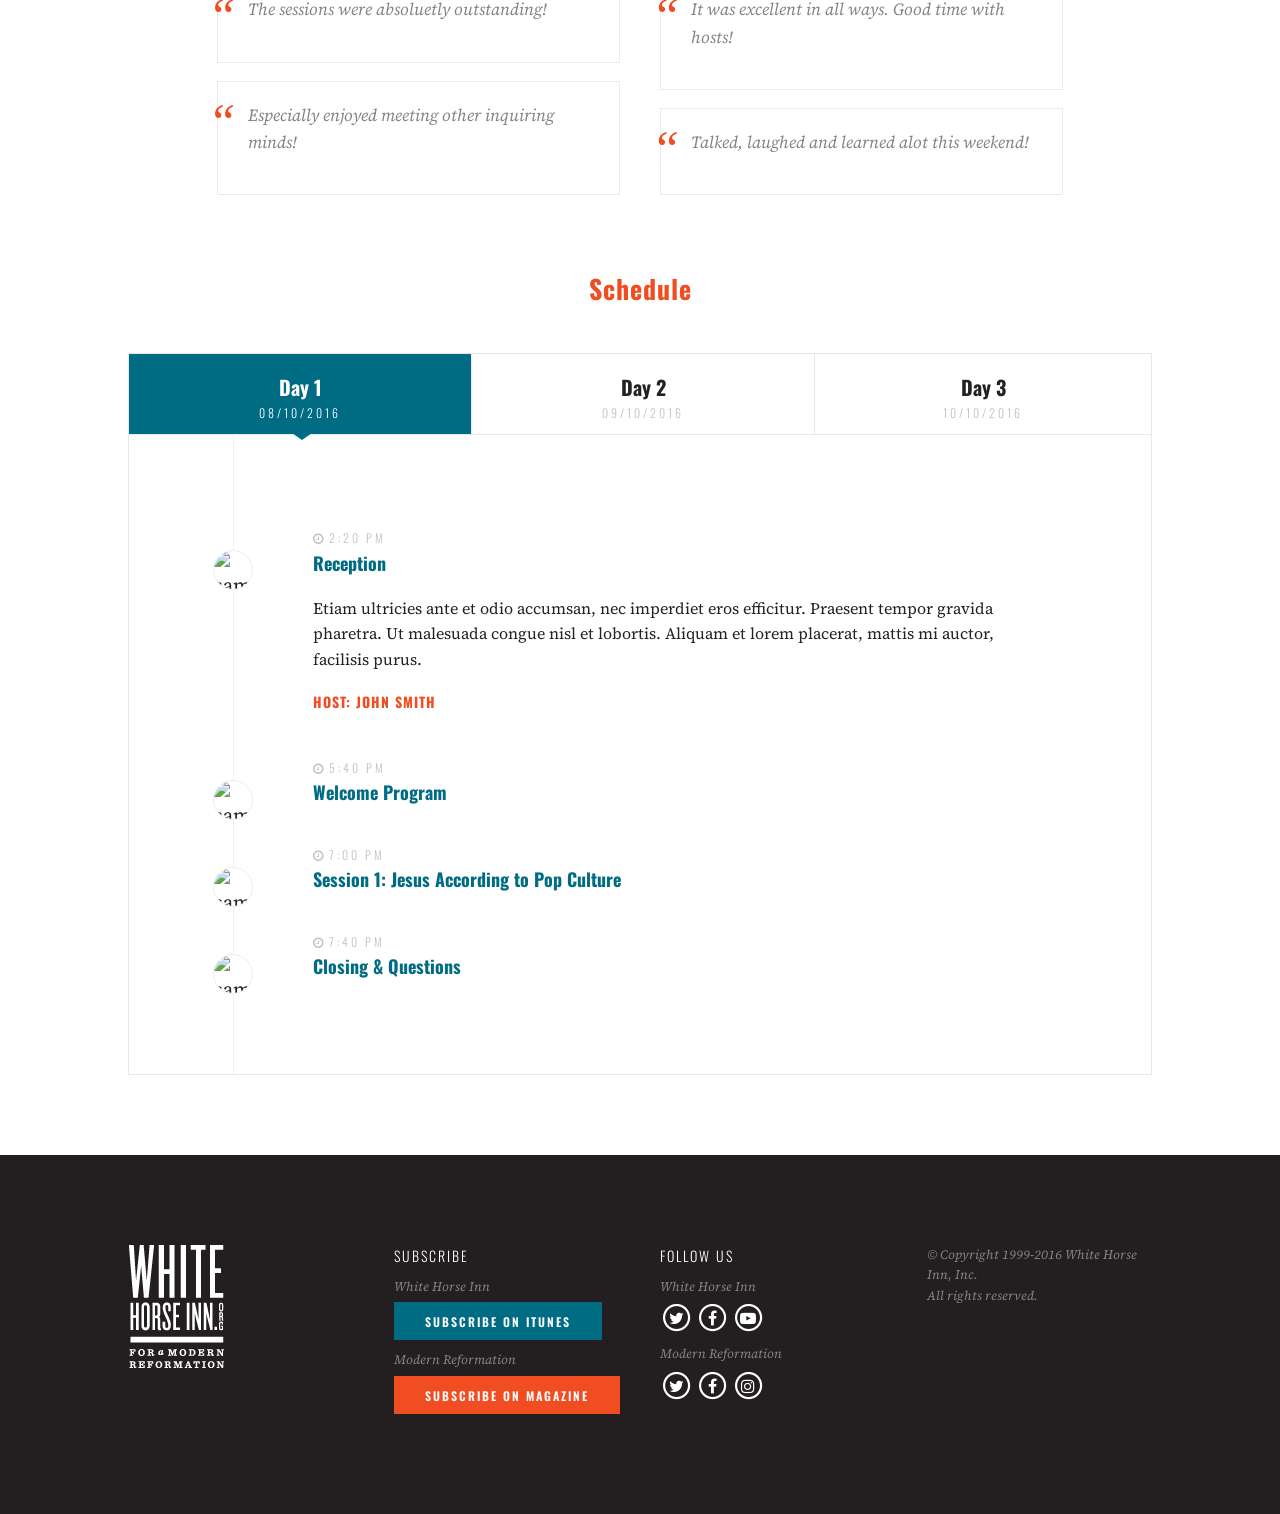
==== commit 25c397c7: "Update event.html Removed CSS reference" ====
--- a/event.html
+++ b/event.html
@@ -10,10 +10,8 @@
 	<link rel="stylesheet" href="https://maxcdn.bootstrapcdn.com/font-awesome/4.5.0/css/font-awesome.min.css">
 	<link rel="stylesheet" href="css/normalize.css">
 	<link rel="stylesheet" href="css/skeleton.css">
-	<link rel="stylesheet" href="css/schedule.css">
 	<link rel="icon" type="image/png" href="images/favicon.png">
 	<link rel="stylesheet" type="text/css" href="css/jetmenu.css">
-	<link rel="stylesheet" type="text/css" href="css/schedule.css">
 </head>
 <body>
 	<header>
--- a/css/skeleton.css
+++ b/css/skeleton.css
@@ -1,14 +1,10 @@
-/*
-* Skeleton V2.0.4
-* Copyright 2014, Dave Gamache
-* www.getskeleton.com
-* Free to use under the MIT license.
-* http://www.opensource.org/licenses/mit-license.php
-* 12/29/2014
-*/
-
 /* Grid
 –––––––––––––––––––––––––––––––––––––––––––––––––– */
+
+* {
+	box-sizing: border-box;
+	}
+	
 .container {
   position: relative;
   width: 100%;
@@ -110,6 +106,7 @@
 
 img {
 	max-width: 100%;
+	margin-bottom: 1rem;
 	}
 
 
@@ -126,6 +123,27 @@
 h5 { font-size: 1.6rem; line-height: 1.5; margin-bottom: 1rem; color: #f04d22; }
 h6 { font-size: 1.4rem; line-height: 1.6; font-weight: 300; letter-spacing: 2px; text-transform: uppercase; margin-bottom: 1rem; }
 
+blockquote {
+	position: relative;
+	padding: 2rem 2rem 2rem 3rem;
+	margin: 0;
+	font-size: 1.7rem;
+	text-align: left;
+	border: 1px solid #e8ecf0;
+	color: #878184;
+	font-style: italic;
+	}
+	
+blockquote:before {
+	position: absolute;
+	top: 0;
+	left: -1rem;
+	font-size: 5rem;
+	content: "“";
+	font-family: Georgia, serif;
+	color: #f04d22;
+	}
+
 p {
   margin-top: 0; }
 
@@ -145,18 +163,17 @@
 /* Links
 –––––––––––––––––––––––––––––––––––––––––––––––––– */
 a {
-  color: #1EAEDB; }
+	color: #006c83; 
+	}
+	
 a:hover {
-  color: #0FA0CE; }
+	color: #f04d22; 
+	}
 
 
 /* Buttons
 –––––––––––––––––––––––––––––––––––––––––––––––––– */
-.button,
-button,
-input[type="submit"],
-input[type="reset"],
-input[type="button"] {
+.button {
   display: inline-block;
   height: 38px;
   padding: 0 30px;
@@ -173,7 +190,8 @@
   background-color: transparent;
   border: 1px solid #bbb;
   cursor: pointer;
-  box-sizing: border-box; }
+  box-sizing: border-box; 
+}
 .button:hover,
 button:hover,
 input[type="submit"]:hover,
@@ -186,7 +204,8 @@
 input[type="button"]:focus {
   color: #333;
   border-color: #888;
-  outline: 0; }
+  outline: 0; 
+  text-decoration: none;}
 .button.button-primary,
 button.button-primary,
 input[type="submit"].button-primary,
@@ -209,6 +228,12 @@
   background-color: #1EAEDB;
   border-color: #1EAEDB; }
 
+.button.large {
+	font-size: 1.6rem;
+	padding: 4px 30px;
+	height: auto;
+	}
+
 .button.blue {
 	background: #006c83;
 	color: #fff;
@@ -220,8 +245,7 @@
 	color: #fff;
 	border: 1px solid #f04d22;
 	}
-
-
+	
 /* Forms
 –––––––––––––––––––––––––––––––––––––––––––––––––– */
 input[type="email"],
@@ -233,7 +257,6 @@
 input[type="password"],
 textarea,
 select {
-  height: 38px;
   padding: 6px 10px; /* The 6px vertically centers text on FF, ignored by Webkit */
   background-color: #fff;
   border: 1px solid #D1D1D1;
@@ -303,17 +326,6 @@
 li {
   margin-bottom: 1rem; }
 
-.jetmenu li > .megamenu ul.social {
-	width: 100%;
-	}
-
-.jetmenu li > .megamenu ul.social li {
-	float: left;
-	width: 30px;
-	display: inline-block;
-	margin: 0 13px 0 0;
-	}
-
 /* Tables
 –––––––––––––––––––––––––––––––––––––––––––––––––– */
 th,
@@ -348,7 +360,7 @@
 ul,
 ol,
 form {
-  margin-bottom: 2.5rem; }
+  margin-bottom: 1.8rem; }
 
 
 /* Utilities
@@ -375,7 +387,7 @@
 	}
 	
 .overlay {
-	background: rgba(0,0,0,0.3);
+	background: rgba(0,0,0,0.5);
 	position: absolute;
 	top: 0;
 	left: 0;
@@ -388,6 +400,9 @@
 –––––––––––––––––––––––––––––––––––––––––––––––––– */
 
 /* Self Clearing Goodness */
+.row {
+	margin: 0;
+	}
 .container:after,
 .row:after,
 .u-cf {
@@ -404,11 +419,94 @@
 	top: 30px;
 	}
 	
+#search {
+	display: block;
+    overflow: hidden;
+    width: 300px;
+    position: absolute;
+    top: 50px;
+    right: 10%;
+	}
+	
+.searchbox{
+	position:relative;
+	min-width:50px;
+	width:0%;
+	height:50px;
+	float:right;
+	overflow:hidden;
+	-webkit-transition: width 0.3s;
+	-moz-transition: width 0.3s;
+	-ms-transition: width 0.3s;
+	-o-transition: width 0.3s;
+	transition: width 0.3s;
+	}
+
+.searchbox-input{
+	top:0;
+	right:0;
+	border:0;
+	outline:0;
+	background:#dcddd8;
+	width:100%;
+	height:50px;
+	margin:0;
+	padding:0px 55px 0px 20px;
+	font-size:20px;
+	color:#222;
+	}
+	
+.searchbox-input::-webkit-input-placeholder {
+	color: #d74b4b;
+	}
+	
+.searchbox-input:-moz-placeholder {
+	color: #d74b4b;
+	}
+	
+.searchbox-input::-moz-placeholder {
+	color: #d74b4b;
+	}
+	
+.searchbox-input:-ms-input-placeholder {
+	color: #d74b4b;
+	}
+
+.searchbox-icon,
+.searchbox-submit{
+	width:50px;
+	height:50px;
+	display:block;
+	position:absolute;
+	top:0;
+	font-size: 1.1em;
+	right:0;
+	padding:0;
+	margin:0;
+	border:0;
+	outline:0;
+	line-height:50px;
+	text-align:center;
+	cursor:pointer;
+	color:#a0977a;
+	background:#fff;
+	z-index: 9;
+	}
+	
+.searchbox-open .searchbox-icon,
+.searchbox-open .searchbox-submit {
+	background: #222;
+	}
+	
+.searchbox-open{
+	width:100%;
+	}
+	
 /* Module Styling
 –––––––––––––––––––––––––––––––––––––––––––––––––– */
 
 .module {
-	padding: 30px 0;	
+	padding: 3rem 0;	
 	}
 	
 .full-width {
@@ -448,6 +546,10 @@
 	
 .featured-items .row.blue {
 	background: #006c83;
+	}
+	
+.featured-items .row.orange {
+	background: #f04d22;
 	}
 	
 .featured-items .main-item {
@@ -463,7 +565,7 @@
 	
 .featured-items .item-container {
 	float: left;
-	width: 30.6666666667%;
+	width: 34.6666666667%;
 	height: 418px;
 	}
 	
@@ -483,7 +585,7 @@
 	
 	@media (max-width: 960px) {
 		.featured-items .item {
-			width: 96%;
+			width: 100%;
 			padding: 0 2%;
 			}
 		}
@@ -500,6 +602,14 @@
 	filter: progid:DXImageTransform.Microsoft.gradient( startColorstr='#268295', endColorstr='#015d70',GradientType=0 );
 	}
 	
+.featured-items .row.orange .item {
+	background: rgb(241,103,66);
+	background: -moz-linear-gradient(top,  rgba(241,103,66,1) 0%, rgba(240,77,34,1) 100%);
+	background: -webkit-linear-gradient(top,  rgba(241,103,66,1) 0%,rgba(240,77,34,1) 100%);
+	background: linear-gradient(to bottom,  rgba(241,103,66,1) 0%,rgba(240,77,34,1) 100%);
+	filter: progid:DXImageTransform.Microsoft.gradient( startColorstr='#f16742', endColorstr='#f04d22',GradientType=0 );
+	}
+	
 .featured-items .item .item-content {
 	display: table-cell;
 	vertical-align: middle;
@@ -521,6 +631,74 @@
 .featured-items span.number:before {
 	content: "#";
 	}
+	
+.show-cta {
+	background: url('../images/icon-broadcast.png') no-repeat left center;
+	background-size: 28px 28px;
+	display: block;
+	font-family: 'Oswald', sans-serif;
+	padding: 5px 0 5px 32px;
+	letter-spacing: 3px;
+	color: #fff;
+	text-decoration: underline;
+	text-transform: uppercase;
+	}
+	
+.archive-cta {
+	display: block;
+	font-family: 'Oswald', sans-serif;
+	padding: 5px 0;
+	letter-spacing: 3px;
+	color: #fff;
+	text-decoration: underline;
+	text-transform: uppercase;
+	}
+	
+.show-cta:hover,
+.archive-cta:hover {
+	color: #fff;
+	opacity: 0.7;
+	}
+	
+/* Hero Area
+–––––––––––––––––––––––––––––––––––––––––––––––––– */
+
+.hero {
+	position: relative;
+	color: #fff;
+	min-height: 270px;
+	margin: 0 0 3rem 0;
+	}
+	
+.hero h1 {
+	padding-top: 2rem;
+	font-weight: 300;
+	}
+	
+.hero h5 {
+	letter-spacing: 4px;
+	}
+	
+.hero p {
+	margin-bottom: 1rem;
+	}
+	
+.module.page-header {
+	background: #231f20;
+	color: #fff;
+	position: relative;
+	height: 70px;
+	padding: 0px;
+	margin: 0px 0px 5rem;
+	}
+
+.module.page-header h1,
+.module.page-header h2 {
+    line-height: 95px;
+    font-size: 6rem;
+    text-transform: uppercase;
+    letter-spacing: 1px;
+	}
 
 /* Post Listings
 –––––––––––––––––––––––––––––––––––––––––––––––––– */	
@@ -529,6 +707,18 @@
 	border: 1px solid #e8ecf0;
 	box-sizing: border-box;
 	}
+	
+	@media (max-width: 960px) {
+		.post-list .post-item {
+			width: 48%;
+			margin-left: 4%;
+			margin-bottom: 3rem;
+			}
+			
+		.post-list .post-item:nth-child(odd) {
+			margin-left: 0;
+			}
+		}
 	
 .post-list  .post-item-excerpt {
 	padding: .3rem 1.4rem 0 1.4rem;
@@ -541,7 +731,7 @@
 	letter-spacing: 0;
 	}
 	
-.post-item .meta-data {
+.meta-data {
 	font-family: 'Oswald', sans-serif;
 	text-transform: uppercase;
 	font-size: 1.3rem;
@@ -551,25 +741,37 @@
 	color: #bfc0c4;
 	}
 	
-.post-item .author {
+.author {
 	color: #f14e23;
 	}
 	
-/* Upcoming Shows
-–––––––––––––––––––––––––––––––––––––––––––––––––– */
-
-.upcoming-show {
+/* Shows Lists
+–––––––––––––––––––––––––––––––––––––––––––––––––– */
+
+.upcoming-show,
+.archived-show {
+	display: block;
 	background: #edeef0;
   	font-family: 'Oswald', sans-serif;
 	position: relative;
 	}
 	
-.upcoming-show h4 {
+.archived-show:after {
+	content: "\f04b";
+	font-family: 'FontAwesome';
+	position: absolute;
+	top: 30%;
+	right: 20px;
+	}
+	
+.upcoming-show h4,
+.archived-show h4 {
 	font-size: 2.1rem;
 	padding: .66em 30px .66em 70px;
 	}
 	
-.upcoming-show span.show-date {
+.upcoming-show span.show-date,
+.archived-show span.show-date {
 	display: inline-block;
 	position: absolute;
 	top: 0;
@@ -582,6 +784,18 @@
     line-height: 1.8rem;
 	}
 	
+.archive-list li {
+	list-style: none;
+	margin: 0;
+	padding: 0;
+	}
+	
+h3.year {
+	font-size: 4rem;
+	font-style: italic;
+	color: #f04d22;
+	}
+	
 	
 /* Videos
 –––––––––––––––––––––––––––––––––––––––––––––––––– */
@@ -590,6 +804,12 @@
 	position: relative;
 	width: 100%;
 	}
+	
+		@media (max-width: 960px) {
+			.video {
+				text-align: center;
+				}
+			}
 	
 a.play {
 	height: 52px;
@@ -642,6 +862,16 @@
 	color: #006c83;
 	text-transform: uppercase;
 	letter-spacing: 3px;
+	padding: 4px 0 4px 30px;
+	}
+	
+.stations-list h4 {
+	background: url('../images/icon-shows.png') no-repeat left center;
+	}
+
+.groups-list h4 {
+	background: url('../images/icon-groups.png') no-repeat left center;
+	padding-left: 35px;
 	}
 	
 .stations-list h5,
@@ -662,6 +892,632 @@
 	font-family: 'Oswald', sans-serif;
 	}
 
+	
+/* Events & Schedule
+–––––––––––––––––––––––––––––––––––––––––––––––––– */
+
+.event-date {
+	display: block;
+	font-size: 1.9rem;
+	margin-bottom: 2rem;
+	}
+	
+.schedule {
+	margin-bottom: 50px;
+	text-align: left;
+	background-color: #ffffff;
+	}
+
+.schedule h4 {
+	color: #006c83;
+	}
+
+.schedule h3 {
+	color: #222;
+	}
+
+.schedule h5 {
+	text-transform: uppercase;
+	font-size: 1.4rem;
+	letter-spacing: 1px;
+	}
+
+.schedule p.date,
+.schedule .schedule-item .schedule-item-toggle .time {
+	font-family: 'Oswald', sans-serif;
+	font-size: 1.2rem;
+	color: #bfc0c4;
+	margin-top: 5px;
+	letter-spacing: 3px;
+	font-weight: 300;
+	}
+
+.schedule .schedule-item .schedule-item-toggle .time:before {
+	content: "\f017";
+	font-family: 'FontAwesome';
+	padding-right: 3px;
+	}
+
+.schedule .tab-content .nav-current {
+	background-color: #eff1f5;
+	border-color: #e9e9e9;
+	}
+
+.nav.nav-schedule {
+	display: table;
+	width: 100%;
+	border-style: solid;
+	border-width: 0 1px 0 0;
+	border-color: #e9e9e9;
+	z-index: 10;
+	}
+
+.nav.nav-schedule > li {
+	-webkit-transition: background 0.2s ease, border 0.2s ease;
+	-moz-transition: background 0.2s ease, border 0.2s ease;
+	-o-transition: background 0.2s ease, border 0.2s ease;
+	transition: background 0.2s ease, border 0.2s ease;
+	position: relative;
+	display: table-cell;
+	font-size: 15px;
+	border-style: solid;
+	border-width: 1px 0 1px 1px;
+	border-color: #e9e9e9;
+	margin-bottom: 0px;
+	}
+
+.nav.nav-schedule > li:after {
+	-webkit-transition: opacity 0.15s ease;
+	-moz-transition: opacity 0.15s ease;
+	-o-transition: opacity 0.15s ease;
+	transition: opacity 0.15s ease;
+	position: absolute;
+	bottom: -6px;
+	left: 50%;
+	margin-left: -8px;
+	width: 0;
+	height: 0;
+	content: "";
+	border-style: solid;
+	border-width: 7px 10px 0 10px;
+	border-left-color: transparent;
+	border-right-color: transparent;
+	border-bottom-color: transparent;
+	opacity: 0;
+	z-index: 1;
+	}
+
+.nav.nav-schedule > li > a {
+	-webkit-transition: color 0.2s ease;
+	-moz-transition: color 0.2s ease;
+	-o-transition: color 0.2s ease;
+	transition: color 0.2s ease;
+	display: block;
+	text-decoration: none;
+	padding: 20px 15px 12px;
+	text-align: center;
+	}
+
+.nav.nav-schedule > li > a *:first-child {
+	margin-top: 0;
+	}
+
+.nav.nav-schedule > li > a *:last-child {
+	margin-bottom: 0;
+	}
+
+.nav.nav-schedule > li > a:hover,
+.nav.nav-schedule > li > a:focus {
+	background-color: transparent;
+	}
+
+.nav.nav-schedule > li > a h1:first-child,
+.nav.nav-schedule > li > a h2:first-child,
+.nav.nav-schedule > li > a h3:first-child,
+.nav.nav-schedule > li > a h4:first-child,
+.nav.nav-schedule > li > a h5:first-child,
+.nav.nav-schedule > li > a h6:first-child {
+	margin: 0 0 -2px;
+	}
+
+.nav.nav-schedule > li.active:after {
+	opacity: 1;
+	color: #006c83;
+	}
+
+.nav.nav-schedule > li.active,
+.nav.nav-schedule > li.active:hover,
+.nav.nav-schedule > li.active:active {
+	cursor: default;
+	pointer-events: none;
+	}
+
+.nav.nav-schedule > li.active a,
+.nav.nav-schedule > li.active a:hover,
+.nav.nav-schedule > li.active a:focus,
+.nav.nav-schedule > li.active a *,
+.nav.nav-schedule > li.active a:hover *,
+.nav.nav-schedule > li.active a:focus * {
+	color: #ffffff;
+	background: #006c83;
+	}
+
+.schedule .tab-content {
+	padding: 0;
+	border-style: solid;
+	border-width: 0 1px 1px;
+	border-color: transparent #e9e9e9 #e9e9e9;
+	}
+
+.schedule .tab-content .img-responsive {
+	margin: 0;
+	}
+
+.schedule .tab-content .nav.nav-schedule {
+	display: inline-block;
+	background-color: #eff1f5;
+	border: none;
+	}
+
+.schedule .tab-content .nav.nav-schedule > li {
+	display: inline-block;
+	border-width: 0 0 1px;
+	}
+
+.schedule .tab-content .nav.nav-schedule > li:not(.active) {
+	border-color: transparent;
+	}
+
+.schedule .tab-content .nav.nav-schedule > li:after {
+	display: none;
+	}
+
+.schedule .tab-content .nav.nav-schedule > li > a {
+	margin: 0;
+	padding: 16px 45px 14px;
+	font-weight: 700;
+	text-transform: uppercase;
+	}
+
+.schedule .tab-content .nav.nav-schedule > li > a:not(:hover):not(:active) {
+	color: #51545b;
+	}
+
+.schedule .tab-content .nav.nav-schedule > li.active {
+	background-color: transparent;
+	}
+
+.schedule .tab-content-schedule {
+	position: relative;
+	border: none;
+	padding: 90px 100px 80px 80px;
+	}
+
+.schedule .tab-content-schedule:before {
+	position: absolute;
+	top: 0;
+	bottom: 0;
+	left: 104px;
+	width: 0;
+	display: block;
+	content: "";
+	border-right: 1px solid #eff1f5;
+	}
+
+.schedule .tab-content-schedule .panel-group {
+	margin-bottom: 0;
+	}
+
+.schedule .tab-content-schedule .schedule-item {
+	position: relative;
+	margin-bottom: 22px;
+	min-height: 65px;
+	padding: 0 0 0 104px;
+	background-color: transparent;
+	}
+
+.schedule .tab-content-schedule .schedule-item:last-child {
+	margin-bottom: 0;
+	}
+
+.schedule .schedule-item + .schedule-item {
+	margin-top: 0;
+	}
+
+.schedule .schedule-item .lecture-icon-wrapper {
+	position: absolute;
+	vertical-align: middle;
+	top: 25px;
+	left: 4px;
+	width: 40px;
+	height: 40px;
+	text-align: center;
+	font-size: 20px;
+	line-height: 36px;
+	background-color: #ffffff;
+	border: 1px solid #eee;
+	border-radius: 50%;
+	overflow: hidden;
+	}
+
+.schedule .schedule-item .schedule-item-toggle {
+	margin-bottom: 0;
+	display: block;
+	text-decoration: none;
+	color: #000000;
+	}
+
+.schedule .schedule-item .schedule-item-toggle .time .icon {
+	margin-right: 8px;
+	vertical-align: middle;
+	color: #babfcc;
+	}
+
+.schedule .schedule-item .schedule-item-toggle .title {
+	position: relative;
+	margin: 0;
+	padding: 0 35px 11px 0;
+	border-bottom: 1px solid #eff1f5;
+	}
+
+.schedule .schedule-item .schedule-item-toggle .title .icon {
+	-webkit-transition: -webkit-transform 0.3s ease;
+	-moz-transition: -moz-transform 0.3s ease;
+	-o-transition: -o-transform 0.3s ease;
+	transition: -webkit-transform 0.3s ease,-moz-transform 0.3s ease,-o-transform 0.3s ease,transform 0.3s ease;
+	position: absolute;
+	right: 10px;
+	bottom: 11px;
+	font-size: 13px;
+	color: #51545b;
+	}
+
+.schedule .schedule-item .schedule-item-body {
+	margin-top: 0;
+	/*font-size: @font-size-small;*/
+	}
+
+.schedule .schedule-item .schedule-item-body .speaker-wrapper {
+	margin-bottom: 0;
+	}
+
+.schedule .schedule-item .schedule-item-body > article,
+.schedule .schedule-item .schedule-item-body > div {
+	margin: 0;
+	padding: 11px 0;
+	}
+
+@media (max-width: 991px) {
+  .schedule .tab-content .img-responsive {
+    margin: 0;
+  }
+}
+@media (max-width: 767px) {
+  .schedule .tab-content {
+    border: none;
+  }
+  .schedule .tab-content-schedule {
+    padding: 35px 20px;
+  }
+  .schedule .tab-content-schedule:before {
+    display: none;
+  }
+  .schedule .tab-content-schedule .schedule-item {
+    margin-bottom: 30px;
+    padding-left: 70px;
+  }
+
+.nav.nav-schedule {
+	border: 1px solid #eee;
+	}
+
+}
+@media (max-width: 480px) {
+  .schedule .tab-content-schedule {
+    padding: 35px 0;
+  }
+  .schedule .tab-content-schedule .schedule-item {
+    margin-bottom: 30px;
+    padding-left: 0;
+  }
+  .schedule .tab-content-schedule .schedule-item .lecture-icon-wrapper {
+   	display: none;
+  }
+  .schedule .tab-content-schedule .schedule-item .schedule-item-toggle .title {
+    padding-left: 40px;
+  }
+  .speaker-photo-wrapper {
+    display: none;
+  }
+  .schedule.schedule-light .tab-content {
+    padding: 10px 5px 20px;
+  }
+  .schedule.schedule-light .schedule-item .schedule-item-toggle .lecture-icon-wrapper {
+    top: 32px;
+    width: 30px;
+    height: 30px;
+    font-size: 16px;
+    line-height: 28px;
+  }
+  .schedule.schedule-light .schedule-item .schedule-item-toggle .title {
+    padding-left: 35px;
+  }
+}
+	
+.collapse {
+	display: none;
+	}
+
+.collapse.in {
+	display: block;
+	}
+
+tr.collapse.in {
+	display: table-row;
+	}
+
+tbody.collapse.in {
+	display: table-row-group;
+	}
+
+.collapsing {
+	position: relative;
+	height: 0;
+	overflow: hidden;
+	-webkit-transition-timing-function: ease;
+	     -o-transition-timing-function: ease;
+	        transition-timing-function: ease;
+	-webkit-transition-duration: .35s;
+	     -o-transition-duration: .35s;
+	        transition-duration: .35s;
+	-webkit-transition-property: height, visibility;
+	     -o-transition-property: height, visibility;
+	        transition-property: height, visibility;
+	}
+
+.nav {
+	padding-left: 0;
+	margin-bottom: 0;
+	list-style: none;
+	}
+
+.nav > li {
+	position: relative;
+	display: block;
+	}
+
+.nav > li > a {
+	position: relative;
+	display: block;
+	padding: 10px 15px;
+	}
+
+.nav > li > a:hover,
+.nav > li > a:focus {
+	text-decoration: none;
+	background-color: #eee;
+	}
+
+.nav > li.disabled > a {
+	color: #777;
+	}
+
+.nav > li.disabled > a:hover,
+.nav > li.disabled > a:focus {
+	color: #777;
+	text-decoration: none;
+	cursor: not-allowed;
+	background-color: transparent;
+	}
+
+.nav .open > a,
+.nav .open > a:hover,
+.nav .open > a:focus {
+	background-color: #eee;
+	border-color: #337ab7;
+	}
+
+.nav .nav-divider {
+	height: 1px;
+	margin: 9px 0;
+	overflow: hidden;
+	background-color: #e5e5e5;
+	}
+
+.nav > li > a > img {
+	max-width: none;
+	}
+
+.nav-tabs {
+	border-bottom: 1px solid #ddd;
+	}
+
+.nav-tabs > li {
+	float: left;
+	margin-bottom: -1px;
+	}
+
+.nav-tabs > li > a {
+	margin-right: 2px;
+	line-height: 1.42857143;
+	border: 1px solid transparent;
+	border-radius: 4px 4px 0 0;
+	}
+
+.nav-tabs > li > a:hover {
+	border-color: #eee #eee #ddd;
+	}
+
+.nav-tabs > li.active > a,
+.nav-tabs > li.active > a:hover,
+.nav-tabs > li.active > a:focus {
+	color: #555;
+	cursor: default;
+	background-color: #fff;
+	border: 1px solid #ddd;
+	border-bottom-color: transparent;
+	}
+
+.tab-content > .tab-pane {
+	display: none;
+	}
+.tab-content > .active {
+	display: block;
+	}
+.nav-tabs .dropdown-menu {
+	margin-top: -1px;
+	border-top-left-radius: 0;
+	border-top-right-radius: 0;
+	}
+	
+
+	
+/* Blog Posts
+–––––––––––––––––––––––––––––––––––––––––––––––––– */
+
+.blog .module.page-header {
+	margin: 0;
+	}
+	
+.blog .module.post-hero {
+	padding-top: 0;
+	}
+	
+.blog .post-title {
+	margin-bottom: 3rem;
+	}
+	
+.post-single cite {
+	background: #e8ecf0;
+	padding: 1rem;
+	display: inline-block;
+	float: right;
+	font-family: 'Oswald', sans-serif;
+	color: #f14e23;
+	position: relative;
+	top: -19px;
+	margin-left: 15px;
+	}
+	
+.comments li {
+	list-style: none;
+	margin: 2rem 0;
+	padding: 0;
+	}
+	
+/* Blog Posts
+–––––––––––––––––––––––––––––––––––––––––––––––––– */
+
+.shop li {
+	list-style: none;
+	margin: 0 0 5rem 0;
+	padding: 0;
+	}
+	
+.product-type {
+	font-family: 'Oswald', sans-serif;
+	text-transform: uppercase;
+	font-size: 1.3rem;
+	font-weight: 600;
+	letter-spacing: 2px;
+	margin-bottom: .7rem;
+	color: #bfc0c4;
+	}
+	
+.categories-list {
+	border-top: 1px solid #ebebeb;
+	}
+	
+.categories-list li {
+	position: relative;
+	list-style: none;
+	margin: 1.2rem 0 1.2rem 0;
+	padding: 1.2rem 0 1.2rem 0;
+	font-family: 'Oswald', sans-serif;
+	text-transform: uppercase;
+	font-size: 1.6rem;
+	font-weight: 600;
+	letter-spacing: 2px;
+	border-bottom: 1px solid #ebebeb;
+	}
+	
+.categories-list li:first-child {
+	margin-top: 0;
+	}
+	
+.categories-list li a {
+	color: #222;
+	}
+	
+.categories-list li a:hover {
+	color: #006c83;
+	text-decoration: none;
+	}
+	
+.categories-list li a i {
+	color: #a9a8a8;
+	padding-right: 5px;
+	}
+	
+.categories-list li a .cat-count {
+	color: #a9a8a8;
+	float: right;
+	}
+	
+/* Pagination
+–––––––––––––––––––––––––––––––––––––––––––––––––– */
+
+.pagination {
+	font-family: 'Oswald', sans-serif;
+	display: block;
+	text-transform: uppercase;
+	letter-spacing: 2px;
+	color: #222;
+	font-size: 1.4rem;
+	font-weight: 600;
+	}
+	
+.pagination ul {
+	list-style: none;
+	margin: 0;
+	padding: 0;
+	text-align: center;
+	}
+	
+.pagination ul li a {
+	display: block;
+	color: #222;
+	padding: .5rem 1rem;
+	}
+	
+.pagination ul li,
+.pagination a.previous,
+.pagination a.next {
+	display: inline-block;
+	margin: 0 1rem 0 1rem;
+	}
+	
+.pagination a.previous,
+.pagination a.next {
+	padding: 1rem;
+	border: 1px solid #ebebeb;
+	}
+	
+.pagination ul li a.current {
+	background: #006C83;
+	color: #fff;
+	border: 1px solid #006C83;
+	}
+	
+	@media (max-width: 960px) {
+		.pagination .columns {
+			margin: 0 0 3rem 0;
+			}
+			
+		.pagination ul {
+			text-align: left;
+			}
+		}
 
 /* Footer
 –––––––––––––––––––––––––––––––––––––––––––––––––– */	
@@ -687,7 +1543,7 @@
 	float: left;
 	width: 30px;
 	display: inline-block;
-	margin: 0 13px 0 0;
+	margin: 0 6px 0 0;
 	}
 	
 footer .social li a {
@@ -704,4 +1560,4 @@
 	
 footer .button:hover {
 	opacity: 0.8;
-	}+	}
--- a/css/jetmenu.css
+++ b/css/jetmenu.css
@@ -104,6 +104,8 @@
 	left: 0;
 }
 
+
+
 /* MEGAMENU GRID SYSTEM
 **********************************************************/
 .megamenu .row{
@@ -164,6 +166,27 @@
 .jetmenu > li.right{
 	float: right;
 }
+
+.jetmenu > li.right i {
+	color: #a0977a;
+	}
+	
+.jetmenu > li.right ul.social li a i {
+	color: #fff;
+	}
+	
+.jetmenu li > .megamenu ul.social {
+	margin-top: -15px;
+	width: 100%;
+	}
+
+.jetmenu li > .megamenu ul.social li {
+	float: left;
+	width: 30px;
+	display: inline-block;
+	margin: 0 6px 0 0;
+	}
+	
 .jetmenu > li.right > .megamenu,
 .jetmenu > li.right > .megamenu.half-width,
 .jetmenu > li.right > .dropdown{
@@ -188,11 +211,10 @@
 	height: 50px;
 	cursor: pointer;
 	color: #999;
-	background: #333;
+	background: transparent;
 }
 .jetmenu > li.showhide span.title{
 	margin: 15px 0 0 25px;
-	font-family: 'Open Sans', sans-serif;
 	float: left;
 }
 .jetmenu > li.showhide span.icon{
@@ -222,6 +244,11 @@
 /* RESPONSIVE LAYOUT
 **********************************************************/
 @media (max-width: 768px) {
+	
+	.jetmenu > li > .megamenu.full-width {
+		margin-top: -10px;
+		}
+	
 	.jetmenu > li{
 		display: block;
 		width: 100%;
@@ -269,6 +296,7 @@
 		-webkit-box-sizing: border-box;
 		-moz-box-sizing: border-box;
 		box-sizing: border-box;
+		clear: both;
 	}
 	.jetmenu > li > .megamenu .row:first-child  [class*="col"]:first-child {
 		margin-top: 0;
@@ -285,4 +313,4 @@
 		width: 100% !important;
 		left: 0 !important;
 	}
-}+}
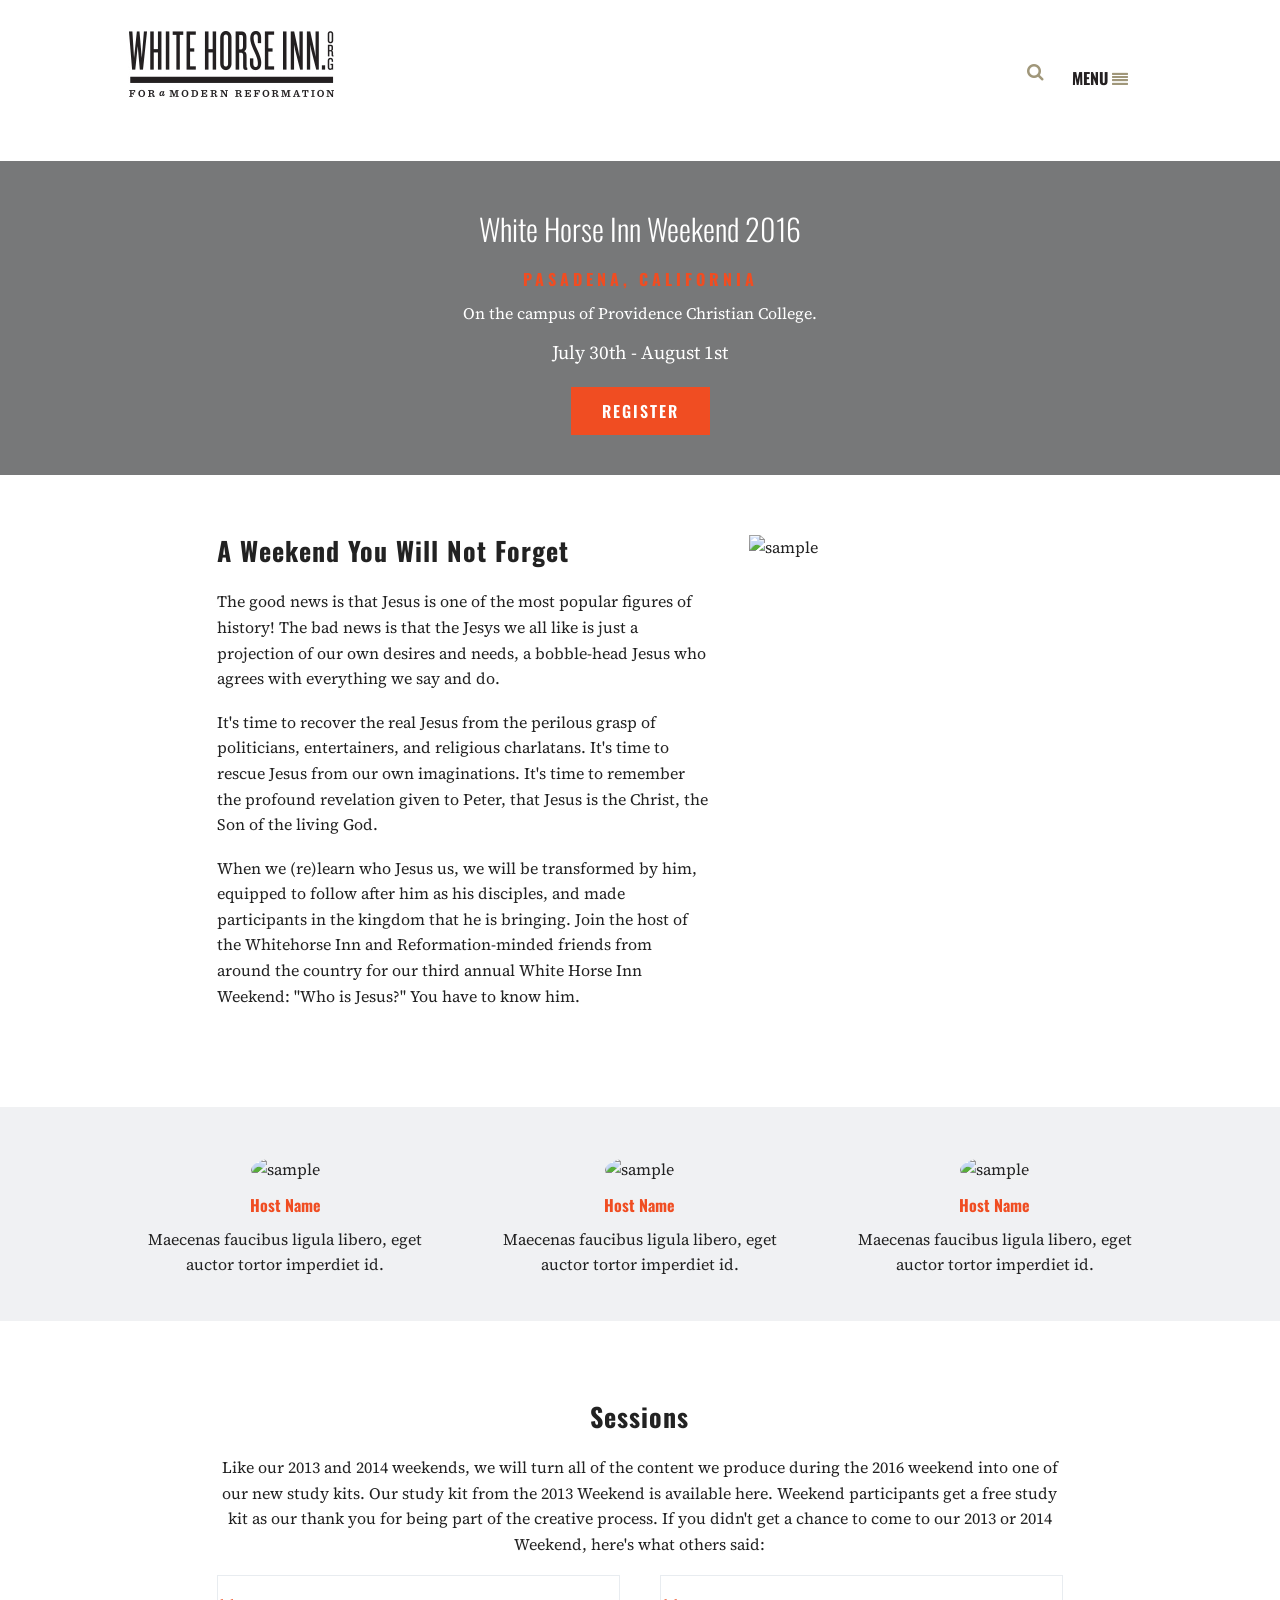
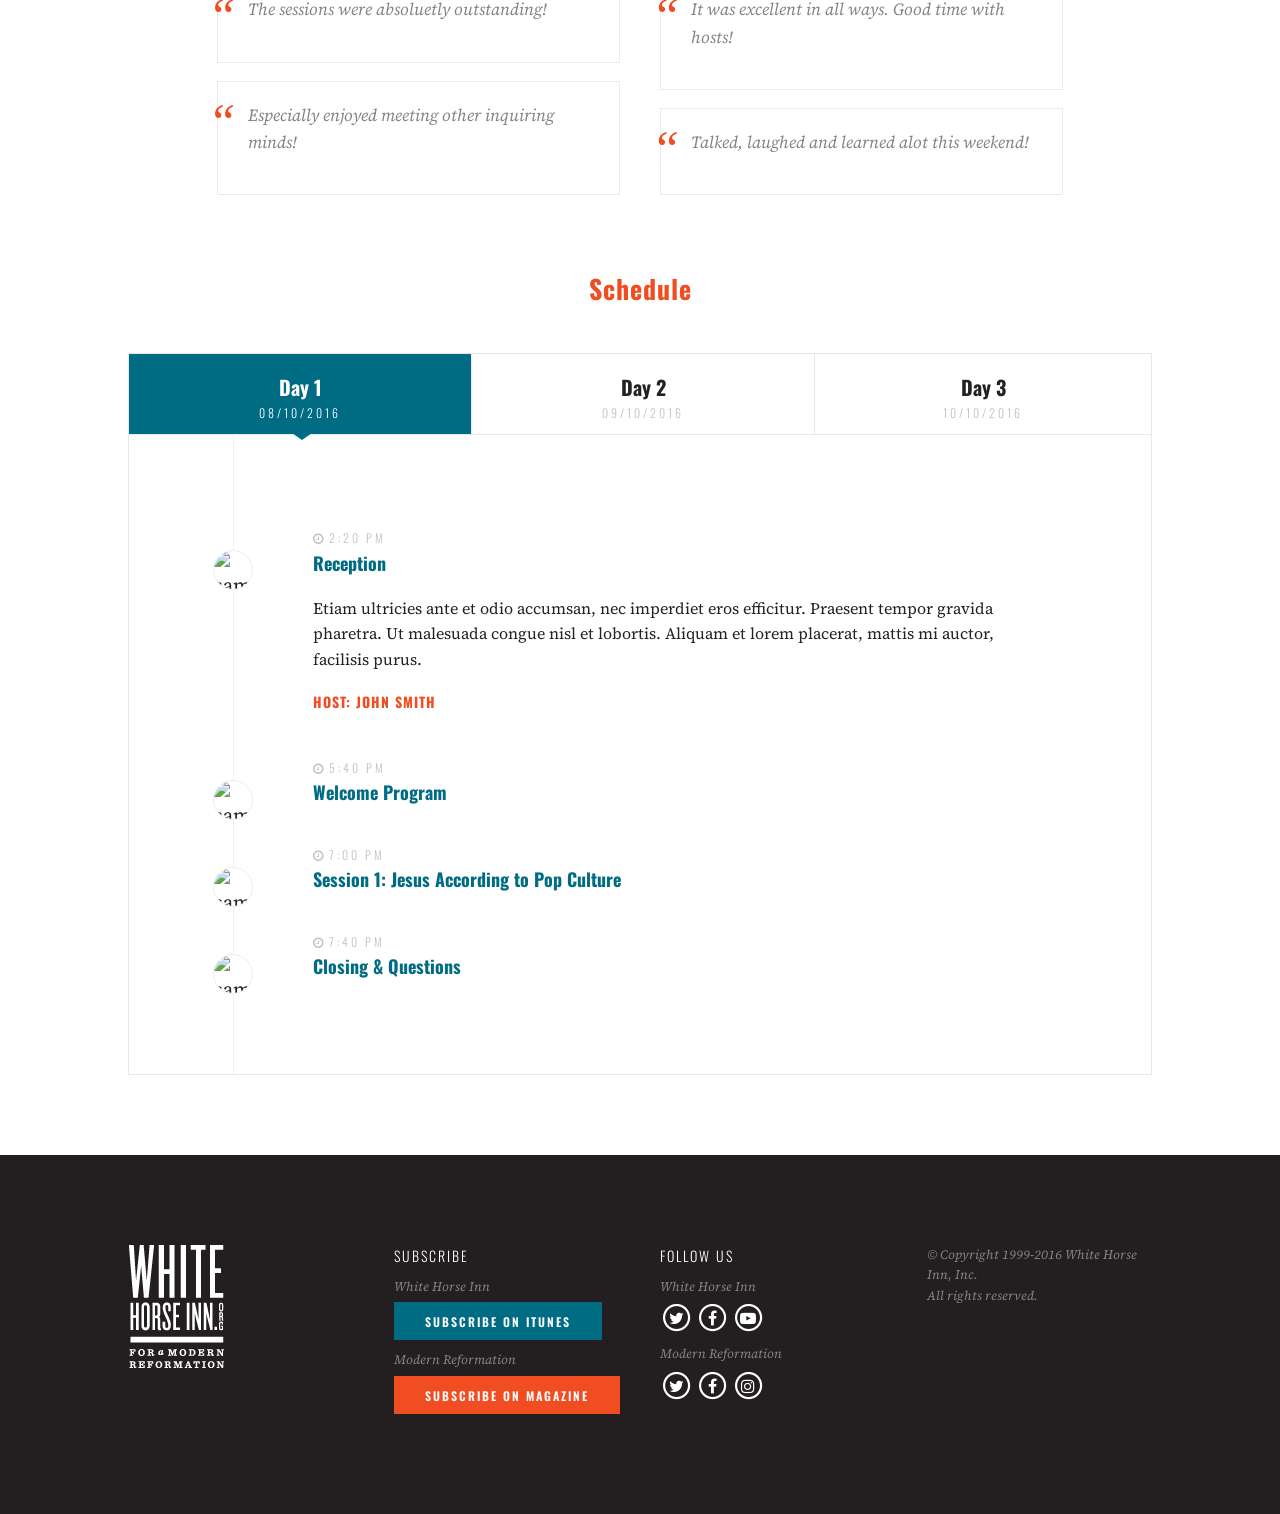
==== commit 57d38020: "Update event.html" ====
--- a/event.html
+++ b/event.html
@@ -10,16 +10,23 @@
 	<link rel="stylesheet" href="https://maxcdn.bootstrapcdn.com/font-awesome/4.5.0/css/font-awesome.min.css">
 	<link rel="stylesheet" href="css/normalize.css">
 	<link rel="stylesheet" href="css/skeleton.css">
+	<link rel="stylesheet" type="text/css" href="css/jetmenu.css">
 	<link rel="icon" type="image/png" href="images/favicon.png">
-	<link rel="stylesheet" type="text/css" href="css/jetmenu.css">
 </head>
 <body>
 	<header>
 		<div class="container">
 			<a id="logo" href="index.html"><img src="images/whitehorseinn-logo.jpg" alt="White Horse Inn" /></a>
+			<div id="search">
+			<form class="searchbox">
+		        <input type="search" placeholder="Search..." name="search" class="searchbox-input" onkeyup="buttonUp();" required>
+			        <input type="submit" class="searchbox-submit" value="GO">
+			        <span class="searchbox-icon"><i class="fa fa-search"></i></span>
+				</form>
+			</div>
 			<ul class="jetmenu">
 				<li class="right">
-					<a href="#"><i class="fa fa-align-justify"></i> Menu</a>
+					<a href="#">Menu <i class="fa fa-align-justify"></i></a>
 					<div class="megamenu full-width">
 						<div class="row">
 							<div class="col2">
@@ -111,7 +118,6 @@
 						</div>
 					</div>
 				</li>
-				<li class="right"><a href="#"><i class="fa fa-search"></i> Search</a></li>
 			</ul>
 		</div>
 	</header>
@@ -460,13 +466,6 @@
 	</footer>
 		
 <script type="text/javascript" src="js/jquery-2.1.4.min.js"></script>
-<script type="text/javascript" src="js/jetmenu.js"></script>
-<script type="text/javascript" src="js/bootstrap.min.js"></script>
-
-<script type="text/javascript">
-     jQuery(document).ready(function() {
-          $().jetmenu();
-     });
-</script>
+<script type="text/javascript" src="js/scripts.js"></script>
 </body>
 </html>
--- a/css/skeleton.css
+++ b/css/skeleton.css
@@ -289,7 +289,7 @@
 input[type="password"]:focus,
 textarea:focus,
 select:focus {
-  border: 1px solid #f04d22;
+  border: 1px solid #222;
   outline: 0; }
 label,
 legend {
@@ -424,17 +424,35 @@
     overflow: hidden;
     width: 300px;
     position: absolute;
-    top: 50px;
-    right: 10%;
-	}
-	
-.searchbox{
-	position:relative;
-	min-width:50px;
-	width:0%;
-	height:50px;
-	float:right;
-	overflow:hidden;
+    top: 47px;
+    right: 9%;
+	}
+	
+	@media (max-width: 1100px) {
+		#search {
+			right: 13%;
+			}
+		}
+	
+	@media (max-width: 900px) {
+		#search {
+			right: 16%;
+			}
+		}		
+	
+	@media (max-width: 800px) {
+		#search {
+			display: none;
+			}
+		}
+	
+.searchbox {
+	position: relative;
+	min-width: 50px;
+	width: 0%;
+	height: 50px;
+	float: right;
+	overflow: hidden;
 	-webkit-transition: width 0.3s;
 	-moz-transition: width 0.3s;
 	-ms-transition: width 0.3s;
@@ -442,54 +460,55 @@
 	transition: width 0.3s;
 	}
 
-.searchbox-input{
-	top:0;
-	right:0;
-	border:0;
-	outline:0;
-	background:#dcddd8;
-	width:100%;
-	height:50px;
-	margin:0;
-	padding:0px 55px 0px 20px;
-	font-size:20px;
-	color:#222;
+.searchbox-input {
+	top: 0;
+	right: 0;
+	border: 0;
+	outline: 0;
+	background: #dcddd8;
+	width: 100%;
+	height: 50px;
+	margin: 0;
+	padding: 0px 55px 0px 20px;
+	font-size: 20px;
+	color: #222;
+	border: 1px solid #222;
 	}
 	
 .searchbox-input::-webkit-input-placeholder {
-	color: #d74b4b;
+	color: #dcddd8;
 	}
 	
 .searchbox-input:-moz-placeholder {
-	color: #d74b4b;
+	color: #dcddd8;
 	}
 	
 .searchbox-input::-moz-placeholder {
-	color: #d74b4b;
+	color: #dcddd8;
 	}
 	
 .searchbox-input:-ms-input-placeholder {
-	color: #d74b4b;
+	color: #dcddd8;
 	}
 
 .searchbox-icon,
-.searchbox-submit{
-	width:50px;
-	height:50px;
-	display:block;
-	position:absolute;
-	top:0;
+.searchbox-submit {
+	width: 50px;
+	height: 50px;
+	display: block;
+	position: absolute;
+	top: 0;
 	font-size: 1.1em;
-	right:0;
-	padding:0;
-	margin:0;
-	border:0;
-	outline:0;
-	line-height:50px;
-	text-align:center;
-	cursor:pointer;
-	color:#a0977a;
-	background:#fff;
+	right: 0;
+	padding: 0;
+	margin: 0;
+	border: 0;
+	outline: 0;
+	line-height: 50px;
+	text-align: center;
+	cursor: pointer;
+	color: #a0977a;
+	background: #fff;
 	z-index: 9;
 	}
 	
@@ -498,8 +517,8 @@
 	background: #222;
 	}
 	
-.searchbox-open{
-	width:100%;
+.searchbox-open {
+	width: 100%;
 	}
 	
 /* Module Styling
